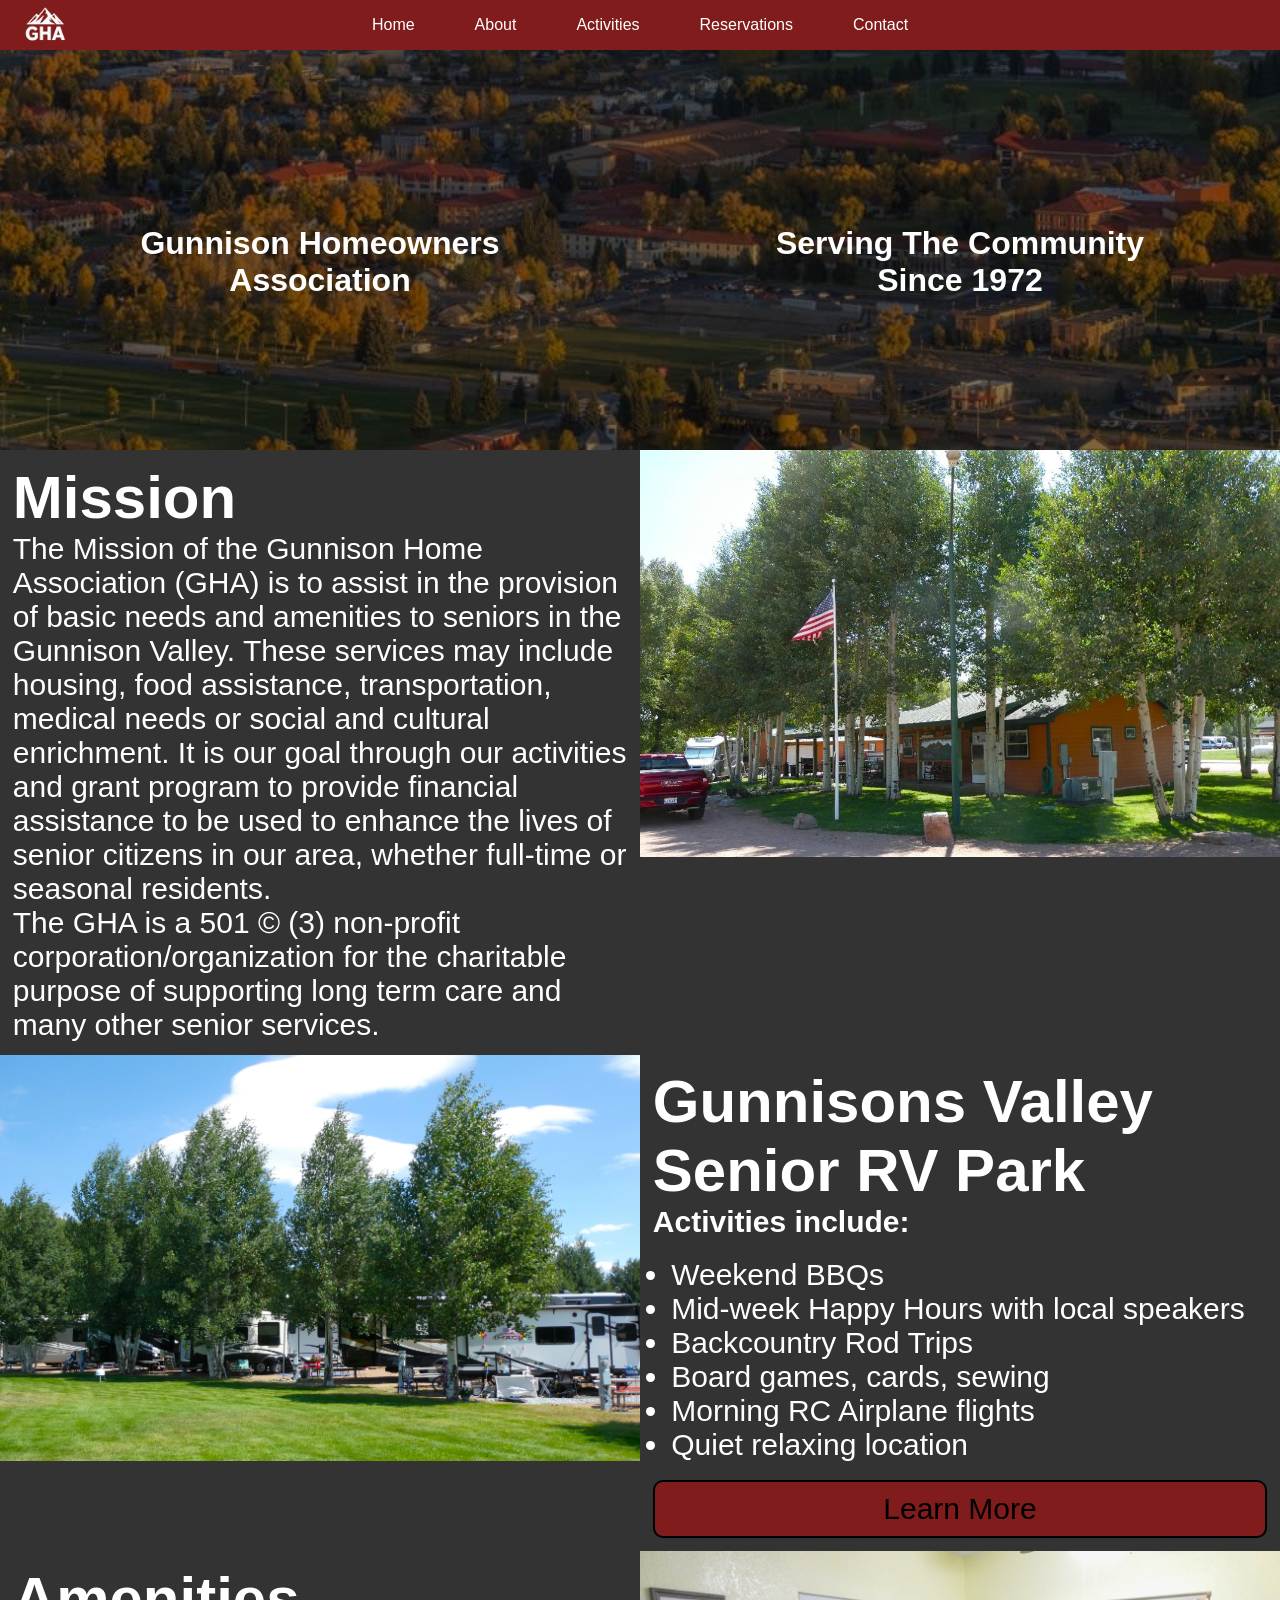
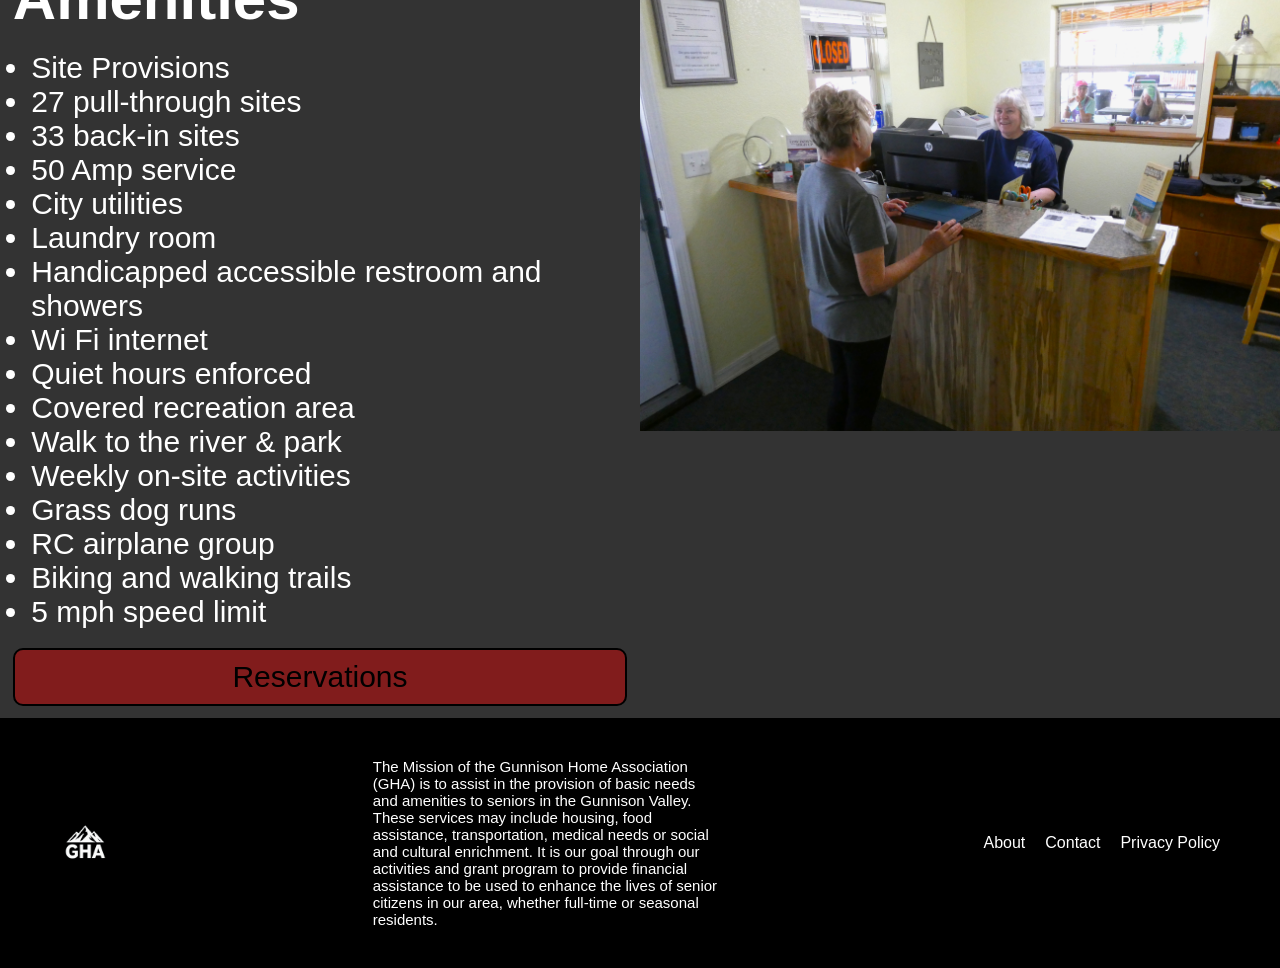
==== index.html @ 7fd0baf5 "Add files via upload" ====
<!DOCTYPE html>
<html lang="en">
<script src="script.js"></script>
<head>
  <meta charset="UTF-8" />
  <meta name="viewport" content="width=device-width, initial-scale=1.0" />
  <title>Gunnison Homeowners Association</title>
  <link rel="stylesheet" href="homeStyle.css" />
  
</head>
<body>

  <nav class="navLinks">
    <div class="GHA_Logo"><img id="logo" src="homePhotos/ghaLogo.png"></div>
    
    <!-- Hamburger icon (mobile only) -->
    <button class="hamburger" onclick= toggleMenu()>&#9776;</button>

    <div class="center-links">
      <a href="index.html">Home</a>
      <a href="about.html">About</a>
      <a href="activities.html">Activities</a>
      <a href="maintenance.html">Reservations</a>
      <a href="maintenance.html">Contact</a>
    </div>
   
    


  </nav>
  
  <div class="HomeImage">
    <script src="script.js"></script>
    <img id="scrollImg" src="homePhotos/homepic2.jpg" alt="Home Image">
    <div class="top-left"><h1>Gunnison Homeowners<br>Association</h1></div>
    <div class="top-right"><h1>Serving The Community<br>Since 1972</h1></div>

  </div>
  
  <div class="homeContentOne">
    <div class="homeText">
      <h1>Mission</h1>
      <p>The Mission of the Gunnison Home Association (GHA) is to assist in the provision of basic needs and amenities to seniors in the Gunnison Valley. These services may include housing, food assistance, transportation, medical needs or social and cultural enrichment. It is our goal through our activities and grant program to provide financial assistance to be used to enhance the lives of senior citizens in our area, whether full-time or seasonal residents.<br>
         The GHA is a 501 © (3) non-profit corporation/organization for the charitable purpose of supporting long term care and many other senior services. 

      </p>
    </div>
    <div class="homeImageRight">
        <img id ="rightImage" src = "homePhotos/rightImage.jpg" alt="right image">
    </div>
  </div>

  <div class="homeContentTwo">
    <div class="homeImageLeft">
        <img id ="leftImage" src = "homePhotos/leftImage.jpg" alt="left image">
    </div>
    <div class="homeText">
      <h1>Gunnisons Valley <br>Senior RV Park</h1>
      <b>Activities include:</b>
      <ul class = "activities">
          
          <li>Weekend BBQs</li>
          <li>Mid-week Happy Hours with local speakers</li>
          <li>Backcountry Rod Trips</li>
          <li>Board games, cards, sewing</li>
          <li>Morning RC Airplane flights</li>
          <li>Quiet relaxing location</li>
        </ul>
        <a class = "standardButton" href="reservations.html">Learn More</a>
         
    </div>
    
  </div>

   <div class="homeContentThree">
    <div class="homeText">
      <h1>Amenities</h1>
      <ul>
        <li>Site Provisions</li>
        <li>27 pull-through sites</li>
        <li>33 back-in sites</li>
        <li>50 Amp service</li>
        <li>City utilities</li>
        <li>Laundry room</li>
        <li>Handicapped accessible restroom and showers</li>
        <li>Wi Fi internet</li>
        <li>Quiet hours enforced</li>
        <li>Covered recreation area</li>
        <li>Walk to the river & park</li>
        <li>Weekly on-site activities</li>
        <li>Grass dog runs</li>
        <li>RC airplane group</li>
        <li>Biking and walking trails</li>
        <li>5 mph speed limit</li>

      </ul>
      <a class = "standardButton" href="reservations.html">Reservations</a>
    </div>
    <div class="homeImageRight">
        <img id ="right" src = "homePhotos/rightImageTwo.jpg" alt="right image">
    </div>
    
  </div>




  <!-- Footer Section -->
  <footer class="site-footer">
    <div class="footer-content">
      <div class="footer-logo">
        <img src="homePhotos/ghaLogo.png" alt="Logo" />
      </div>
      <div class="footer-text">
        <p>The Mission of the Gunnison Home Association (GHA) is to assist in the provision of basic needs and amenities to seniors in the Gunnison Valley. These services may include housing, food assistance, transportation, medical needs or social and cultural enrichment. It is our goal through our activities and grant program to provide financial assistance to be used to enhance the lives of senior citizens in our area, whether full-time or seasonal residents.
        </p>
      </div>
      <div class="footer-links">
        <a href="#">About</a>
        <a href="#">Contact</a>
        <a href="#">Privacy Policy</a>
      </div>
    </div>
  </footer>
  
</body>
</html>
---- homeStyle.css ----
/* Reset */
* {
  box-sizing: border-box;
  margin: 0;
  padding: 0;
}

body {
  background-color: rgba(0, 0, 0, 0.8);
}

html, body {
  max-width: 100%;
  overflow-x: hidden; 
  font-family: Arial, sans-serif;
}

/* NAVIGATION */
.navLinks {
  background-color: #811c1c;
  position: fixed;
  top: 0;
  width: 100%;
  z-index: 1000;

  display: flex;
  align-items: center;
  justify-content: space-between;
  padding: 0 20px;
}

.GHA_Logo #logo {
  width: 50px;
  height: auto;
  display: block;
}

/* Hamburger Button */
.hamburger {
  display: none;
  font-size: 30px;
  color: white;
  cursor: pointer;
  background: none;
  border: none;
  outline: none;
  transition: background-color 0.3s;
}

/* Center nav links (desktop) */
.center-links {
  position: absolute;
  left: 50%;
  transform: translateX(-50%);
  display: flex;
  gap: 20px;
}

.center-links a {
  color: #fff;
  padding: 14px 20px;
  text-decoration: none;
  transition: background-color 0.3s;
}

.center-links a:hover, button:hover {
  background-color: #db2f2f;
}

.standardButton {
  background-color: #811c1c;
  color: black;
  border: 2px solid rgb(0, 0, 0);
  padding: 10px 10px;
  text-align: center;
  text-decoration: none;
  display: inline-block;
  border-radius: 10px; /* Rounds all corners by 10 pixels */
}

.standardButton:hover {
  background-color: #db2f2f;

}

/* HOME IMAGE */
#scrollImage,
.HomeImage {
  width: 100%;   
  height: auto;
  display: block;
}

#scrollImg.hidden {
  opacity: 0;
  pointer-events: none;
}

.HomeImage {
  height: 50vh;
  overflow: hidden;
  margin-top: 0;
  text-align: center;
  color: #fff;
  background: black;
  position: relative;
}

.HomeImage img {
  opacity: 0.5;
  width: 100%;   
  height: 100%;
  object-fit: cover;
  display: block;
}

/* Overlay text */
.top-left {
  position: absolute;
  top: 50%;
  left: 5%;
  width: 40%;
}

.top-right {
  position: absolute;
  top: 50%;
  right: 5%;
  width: 40%;
}



/* HOME CONTENT */
.homeContentOne, .homeContentTwo, .homeContentThree {
  display: flex;
  flex-wrap: wrap; 
  align-items: stretch;
}

.homeText {
  padding: 1%;
  color: white;
  font-size: 30px;
  flex: 1 1 50%; 
  display: flex;
  flex-direction: column;
}

.homeText ul {
  padding: 3%;
  
}

.homeImageRight, .homeImageLeft {
  flex: 1 1 50%;
  height: 100%;
}

.homeImageRight img,
.homeImageLeft img {
  width: 100%;
  height: auto;
  object-fit: cover;
  display: block;
}

.activities ul li {
  text-align: center;
}

/* Footer Styling */
.site-footer {
  background-color: #000;
  color: #fff;
  padding: 40px 60px;
}

.footer-content {
  max-width: 100%;
  margin: 1 auto;
  display: flex;
  justify-content: space-between;
  align-items: center;
  flex-wrap: wrap;
}

.footer-logo img {
  height: 50px;
  width: auto;
  float: left;
}

.footer-text {
  font-size: 15px;
  width: 30%;
  float: left;
}

.footer-links {
  display: flex;
  text-align: center;
  gap: 20px;
}

.footer-links a {
  color: #fff;
  text-decoration: none;
  transition: color 0.3s;
}

.footer-links a:hover {
  color: #aaa;
}

/* Footer Mobile */
@media (max-width: 600px) {
  .footer-content {
    flex-direction: column;
    text-align: center;
  }

  .footer-links {
    margin-top: 20px;
    flex-direction: column;
    gap: 10px;
  }
}

/* ======= MOBILE NAV MENU ======= */
@media (max-width: 768px) {
  .navLinks {
    flex-direction: row;
    justify-content: space-between;
    align-items: center;
  }

  .center-links {
    display: none;
    flex-direction: column;
    align-items: center;
    position: static;
    transform: none;
    width: 100%;
    background-color: #811c1c;
    padding: 10px 0;
  }

  .center-links.show {
    display: flex;
  }

  .center-links a {
    padding: 10px;
    width: 100%;
    text-align: center;
  }

  .hamburger {
    display: block;
  }
}
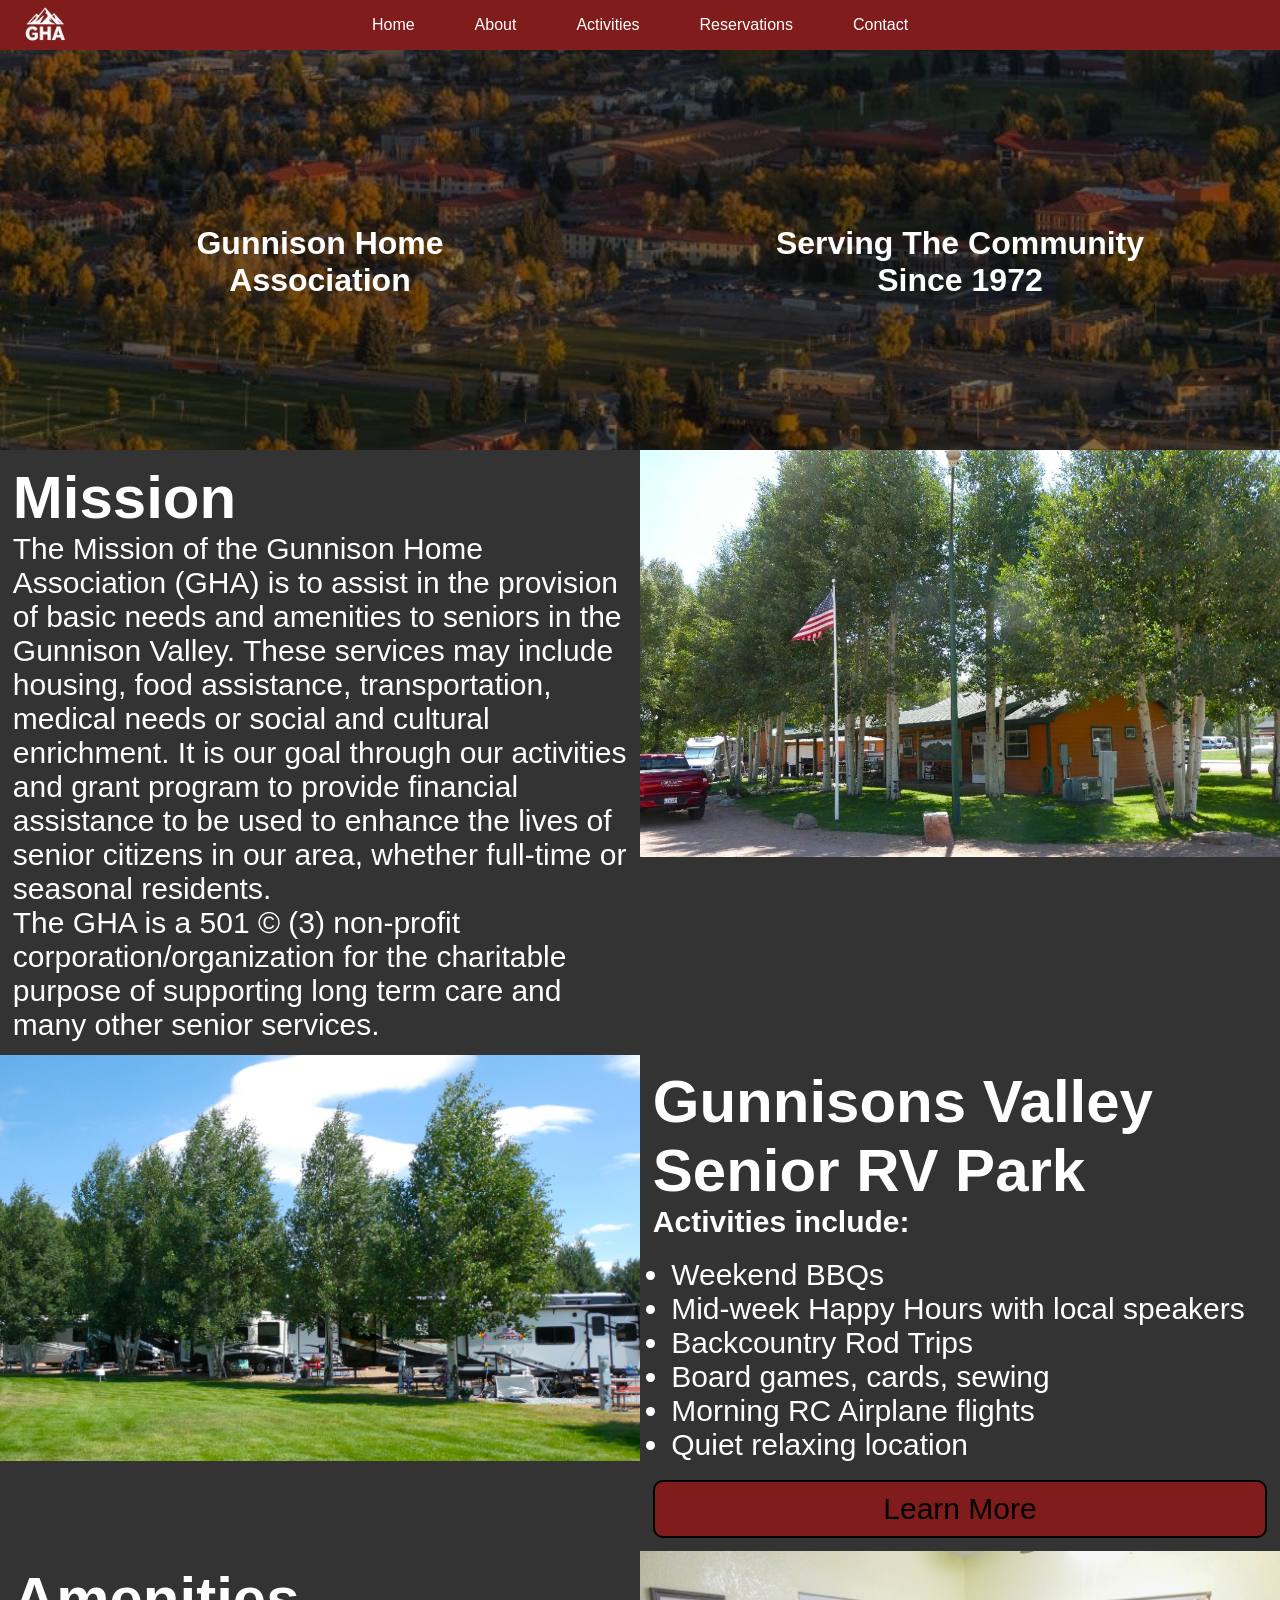
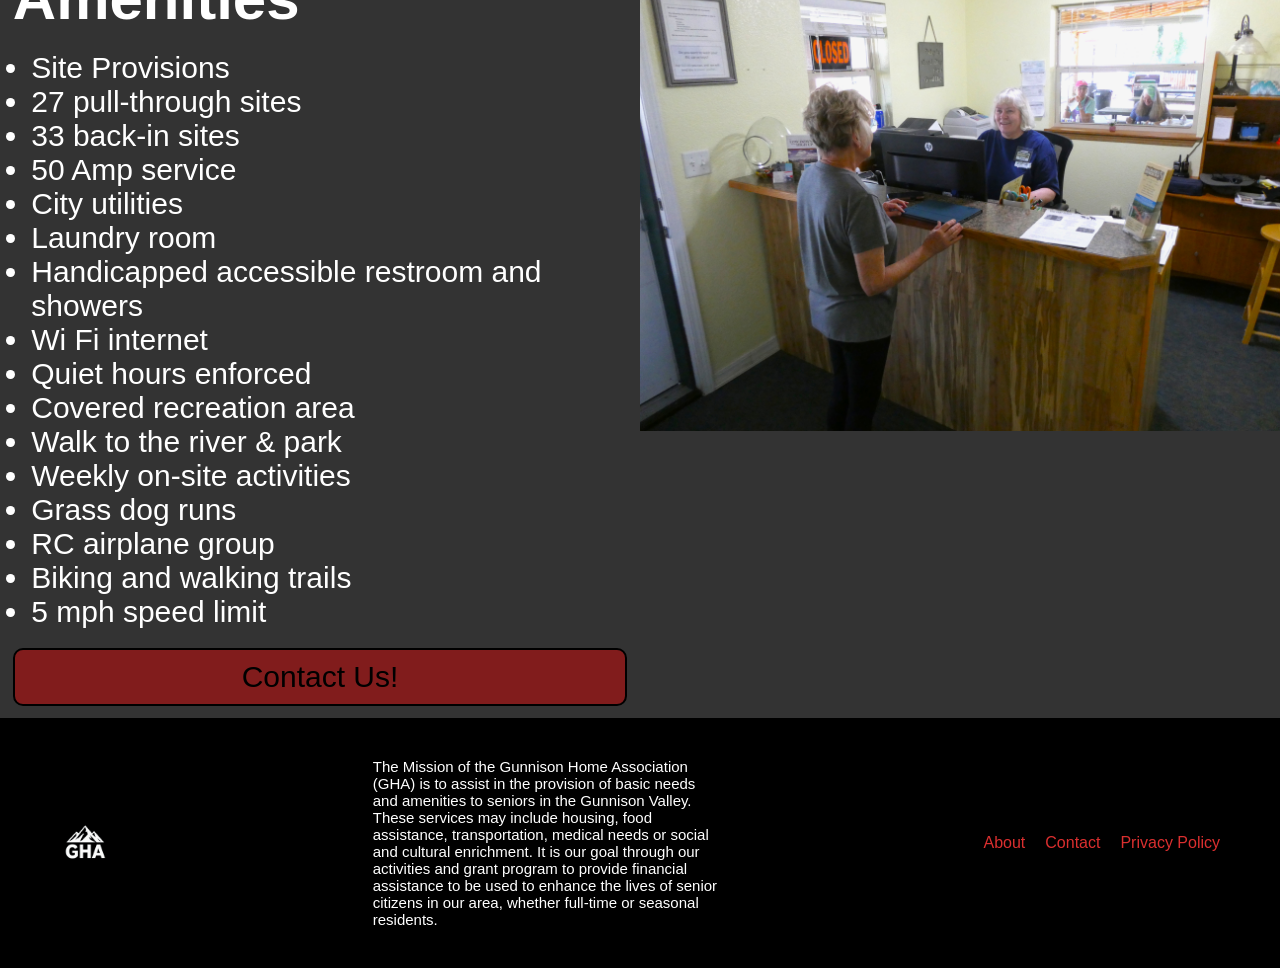
==== commit fa75c989: "Add files via upload" ====
--- a/index.html
+++ b/index.html
@@ -4,7 +4,7 @@
 <head>
   <meta charset="UTF-8" />
   <meta name="viewport" content="width=device-width, initial-scale=1.0" />
-  <title>Gunnison Homeowners Association</title>
+  <title>Gunnison Home Association</title>
   <link rel="stylesheet" href="homeStyle.css" />
   
 </head>
@@ -32,7 +32,7 @@
   <div class="HomeImage">
     <script src="script.js"></script>
     <img id="scrollImg" src="homePhotos/homepic2.jpg" alt="Home Image">
-    <div class="top-left"><h1>Gunnison Homeowners<br>Association</h1></div>
+    <div class="top-left"><h1>Gunnison Home<br>Association</h1></div>
     <div class="top-right"><h1>Serving The Community<br>Since 1972</h1></div>
 
   </div>
@@ -75,7 +75,7 @@
    <div class="homeContentThree">
     <div class="homeText">
       <h1>Amenities</h1>
-      <ul>
+      <ul class="amenities">
         <li>Site Provisions</li>
         <li>27 pull-through sites</li>
         <li>33 back-in sites</li>
@@ -94,7 +94,7 @@
         <li>5 mph speed limit</li>
 
       </ul>
-      <a class = "standardButton" href="reservations.html">Reservations</a>
+      <a class = "standardButton" href="maintenance.html">Contact Us!</a>
     </div>
     <div class="homeImageRight">
         <img id ="right" src = "homePhotos/rightImageTwo.jpg" alt="right image">
--- a/homeStyle.css
+++ b/homeStyle.css
@@ -15,7 +15,7 @@
   font-family: Arial, sans-serif;
 }
 
-/* NAVIGATION */
+/* === NAVIGATION ==== */
 .navLinks {
   background-color: #811c1c;
   position: fixed;
@@ -47,7 +47,7 @@
   transition: background-color 0.3s;
 }
 
-/* Center nav links (desktop) */
+/* === Center nav links (desktop) ==== */
 .center-links {
   position: absolute;
   left: 50%;
@@ -83,150 +83,6 @@
 
 }
 
-/* HOME IMAGE */
-#scrollImage,
-.HomeImage {
-  width: 100%;   
-  height: auto;
-  display: block;
-}
-
-#scrollImg.hidden {
-  opacity: 0;
-  pointer-events: none;
-}
-
-.HomeImage {
-  height: 50vh;
-  overflow: hidden;
-  margin-top: 0;
-  text-align: center;
-  color: #fff;
-  background: black;
-  position: relative;
-}
-
-.HomeImage img {
-  opacity: 0.5;
-  width: 100%;   
-  height: 100%;
-  object-fit: cover;
-  display: block;
-}
-
-/* Overlay text */
-.top-left {
-  position: absolute;
-  top: 50%;
-  left: 5%;
-  width: 40%;
-}
-
-.top-right {
-  position: absolute;
-  top: 50%;
-  right: 5%;
-  width: 40%;
-}
-
-
-
-/* HOME CONTENT */
-.homeContentOne, .homeContentTwo, .homeContentThree {
-  display: flex;
-  flex-wrap: wrap; 
-  align-items: stretch;
-}
-
-.homeText {
-  padding: 1%;
-  color: white;
-  font-size: 30px;
-  flex: 1 1 50%; 
-  display: flex;
-  flex-direction: column;
-}
-
-.homeText ul {
-  padding: 3%;
-  
-}
-
-.homeImageRight, .homeImageLeft {
-  flex: 1 1 50%;
-  height: 100%;
-}
-
-.homeImageRight img,
-.homeImageLeft img {
-  width: 100%;
-  height: auto;
-  object-fit: cover;
-  display: block;
-}
-
-.activities ul li {
-  text-align: center;
-}
-
-/* Footer Styling */
-.site-footer {
-  background-color: #000;
-  color: #fff;
-  padding: 40px 60px;
-}
-
-.footer-content {
-  max-width: 100%;
-  margin: 1 auto;
-  display: flex;
-  justify-content: space-between;
-  align-items: center;
-  flex-wrap: wrap;
-}
-
-.footer-logo img {
-  height: 50px;
-  width: auto;
-  float: left;
-}
-
-.footer-text {
-  font-size: 15px;
-  width: 30%;
-  float: left;
-}
-
-.footer-links {
-  display: flex;
-  text-align: center;
-  gap: 20px;
-}
-
-.footer-links a {
-  color: #fff;
-  text-decoration: none;
-  transition: color 0.3s;
-}
-
-.footer-links a:hover {
-  color: #aaa;
-}
-
-/* Footer Mobile */
-@media (max-width: 600px) {
-  .footer-content {
-    flex-direction: column;
-    text-align: center;
-  }
-
-  .footer-links {
-    margin-top: 20px;
-    flex-direction: column;
-    gap: 10px;
-  }
-}
-
 /* ======= MOBILE NAV MENU ======= */
 @media (max-width: 768px) {
   .navLinks {
@@ -260,3 +116,196 @@
     display: block;
   }
 }
+
+/* === HOME IMAGE === */
+#scrollImage,
+.HomeImage {
+  width: 100%;   
+  height: auto;
+  display: block;
+}
+
+#scrollImg.hidden {
+  opacity: 0;
+  pointer-events: none;
+}
+
+.HomeImage {
+  height: 50vh;
+  overflow: hidden;
+  margin-top: 0;
+  text-align: center;
+  color: #fff;
+  background: black;
+  position: relative;
+}
+
+.HomeImage img {
+  opacity: 0.5;
+  width: 100%;   
+  height: 100%;
+  object-fit: cover;
+  display: block;
+}
+
+/* === Overlay text === */
+.top-left {
+  position: absolute;
+  top: 50%;
+  left: 5%;
+  width: 40%;
+}
+
+.top-right {
+  position: absolute;
+  top: 50%;
+  right: 5%;
+  width: 40%;
+}
+/* Mobile View */
+@media (max-width: 768px) {
+  .top-left h1, .top-right h1 {
+    font-size: 25px;
+  }
+    
+}
+
+
+
+/* === HOME CONTENT === */
+.homeContentOne, .homeContentTwo, .homeContentThree {
+  display: flex;
+  flex-wrap: wrap; 
+  align-items: stretch;
+}
+
+.homeText {
+  padding: 1%;
+  color: white;
+  font-size: 30px;
+  flex: 1 1 50%; 
+  display: flex;
+  flex-direction: column;
+}
+
+.homeText ul {
+  padding: 3%;
+  
+}
+
+@media(max-width: 768px){
+
+  .homeText {
+    padding: 5%;
+    color: white;
+    font-size: 25px;
+    flex: 1 1 50%; 
+    display: flex;
+    flex-direction: column;
+  }
+
+}
+
+.homeImageRight, .homeImageLeft {
+  flex: 1 1 50%;
+  height: 100%;
+}
+
+.homeImageRight img,
+.homeImageLeft img {
+  width: 100%;
+  height: auto;
+  object-fit: cover;
+  display: block;
+}
+
+.activities ul li {
+  text-align: center;
+}
+
+@media (max-width: 768px) {
+  .activities {
+    margin: 10px;
+    font-size: 25px;
+    width: fit-content;
+
+  }
+    
+}
+
+@media(max-width: 768px){
+
+  .amenities {
+    margin: 10px;
+    font-size: 25px;
+    width: fit-content;
+    
+  }
+}
+/* Footer Styling */
+.site-footer {
+  background-color: #000;
+  color: #fff;
+  padding: 40px 60px;
+}
+
+.footer-content {
+  max-width: 100%;
+  margin: 1 auto;
+  display: flex;
+  justify-content: space-between;
+  align-items: center;
+  flex-wrap: wrap;
+}
+
+.footer-logo img {
+  height: 50px;
+  width: auto;
+  float: left;
+}
+
+.footer-text {
+  font-size: 15px;
+  width: 30%;
+  float: left;
+}
+
+.footer-links {
+  display: flex;
+  text-align: center;
+  gap: 20px;
+}
+
+.footer-links a {
+  color: #fff;
+  text-decoration: none;
+  transition: color 0.3s;
+  color: #db2f2f;
+}
+
+.footer-links a:hover {
+  color: #aaa;
+}
+
+/* Footer Mobile */
+@media (max-width: 768px) {
+  .footer-content {
+    flex-direction: column;
+    text-align: center;
+  }
+
+  .footer-text{
+    font-size: 15px;
+    width: 70%;
+    float: left;
+  }
+
+  .footer-links {
+    margin-top: 20px;
+    flex-direction: column;
+    gap: 10px;
+  }
+}
+
+
+
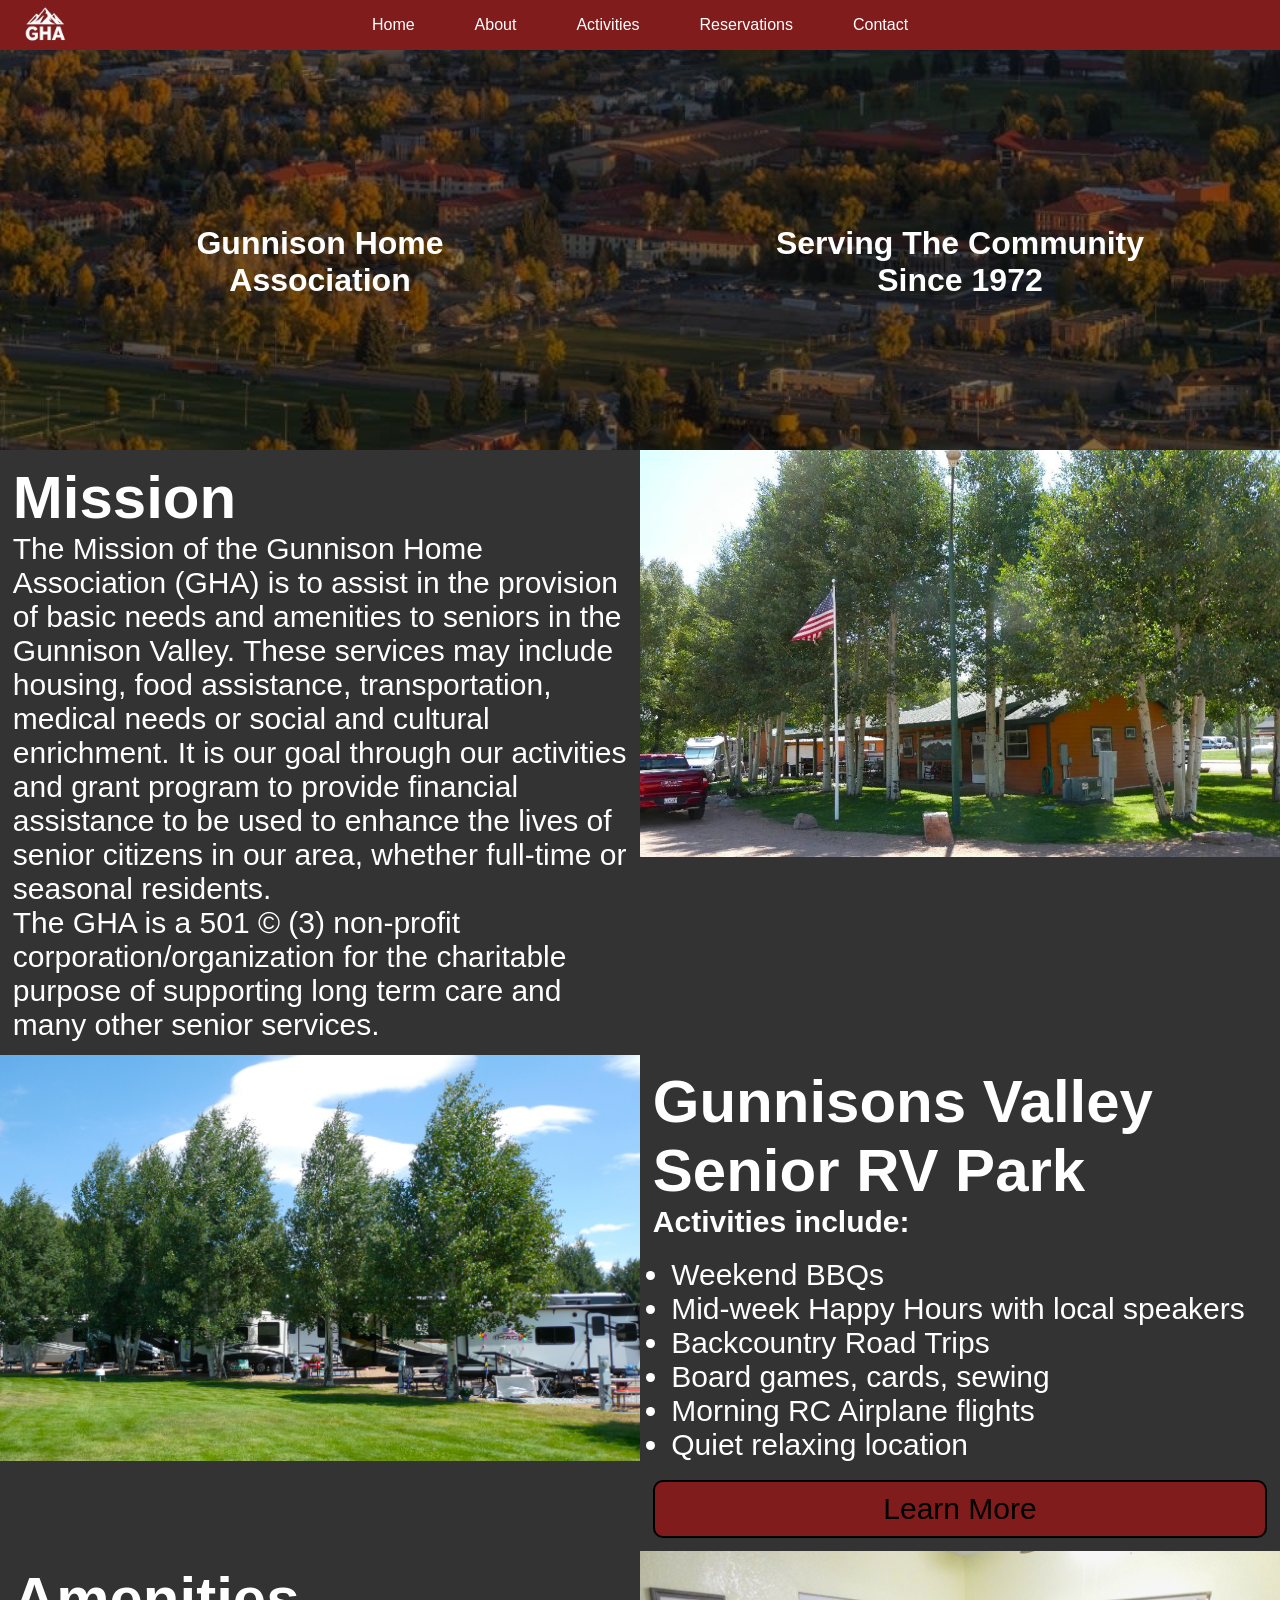
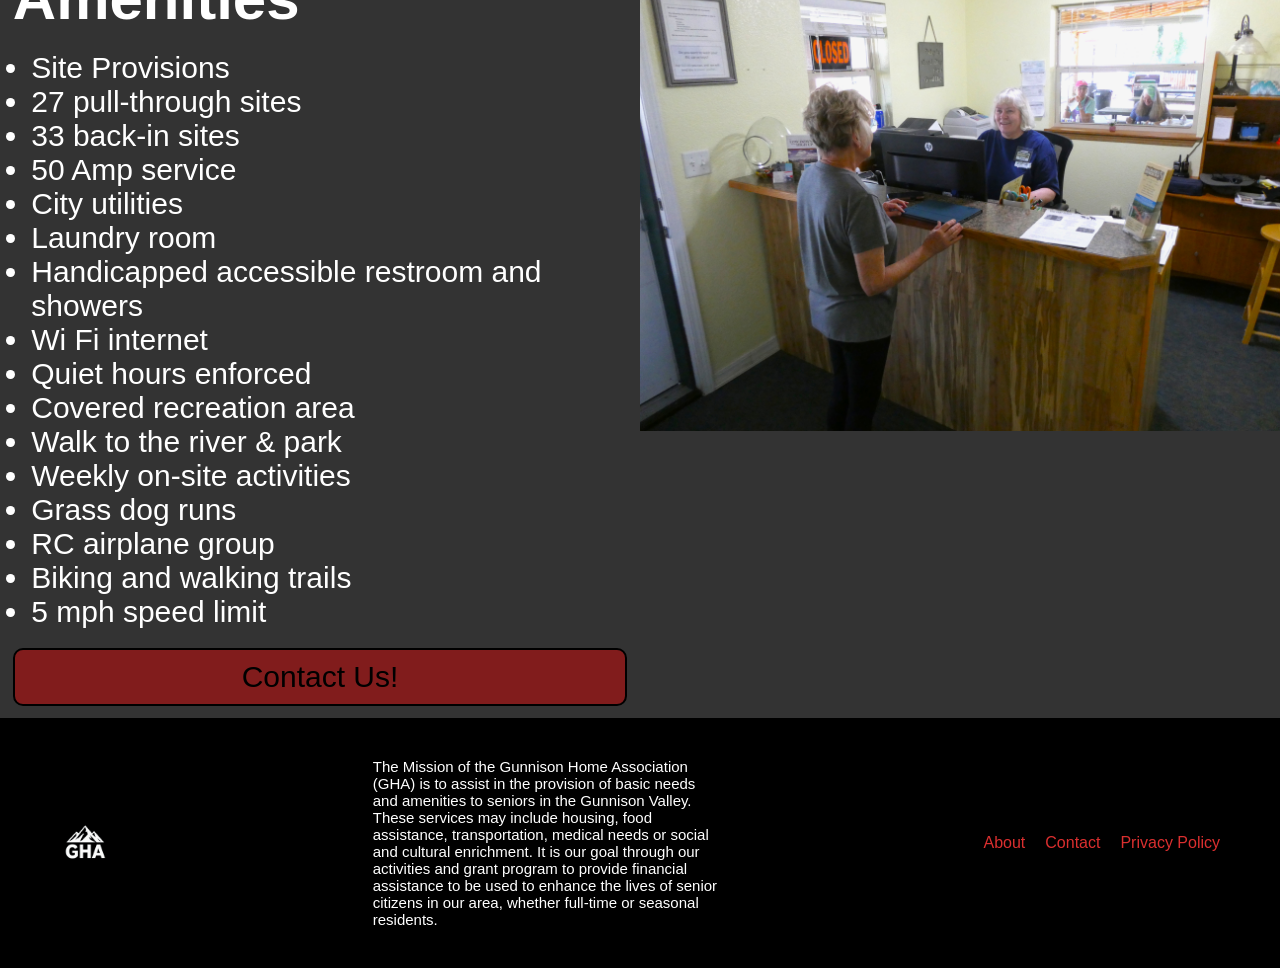
==== commit 1e37d92d: "Add files via upload" ====
--- a/index.html
+++ b/index.html
@@ -61,7 +61,7 @@
           
           <li>Weekend BBQs</li>
           <li>Mid-week Happy Hours with local speakers</li>
-          <li>Backcountry Rod Trips</li>
+          <li>Backcountry Road Trips</li>
           <li>Board games, cards, sewing</li>
           <li>Morning RC Airplane flights</li>
           <li>Quiet relaxing location</li>
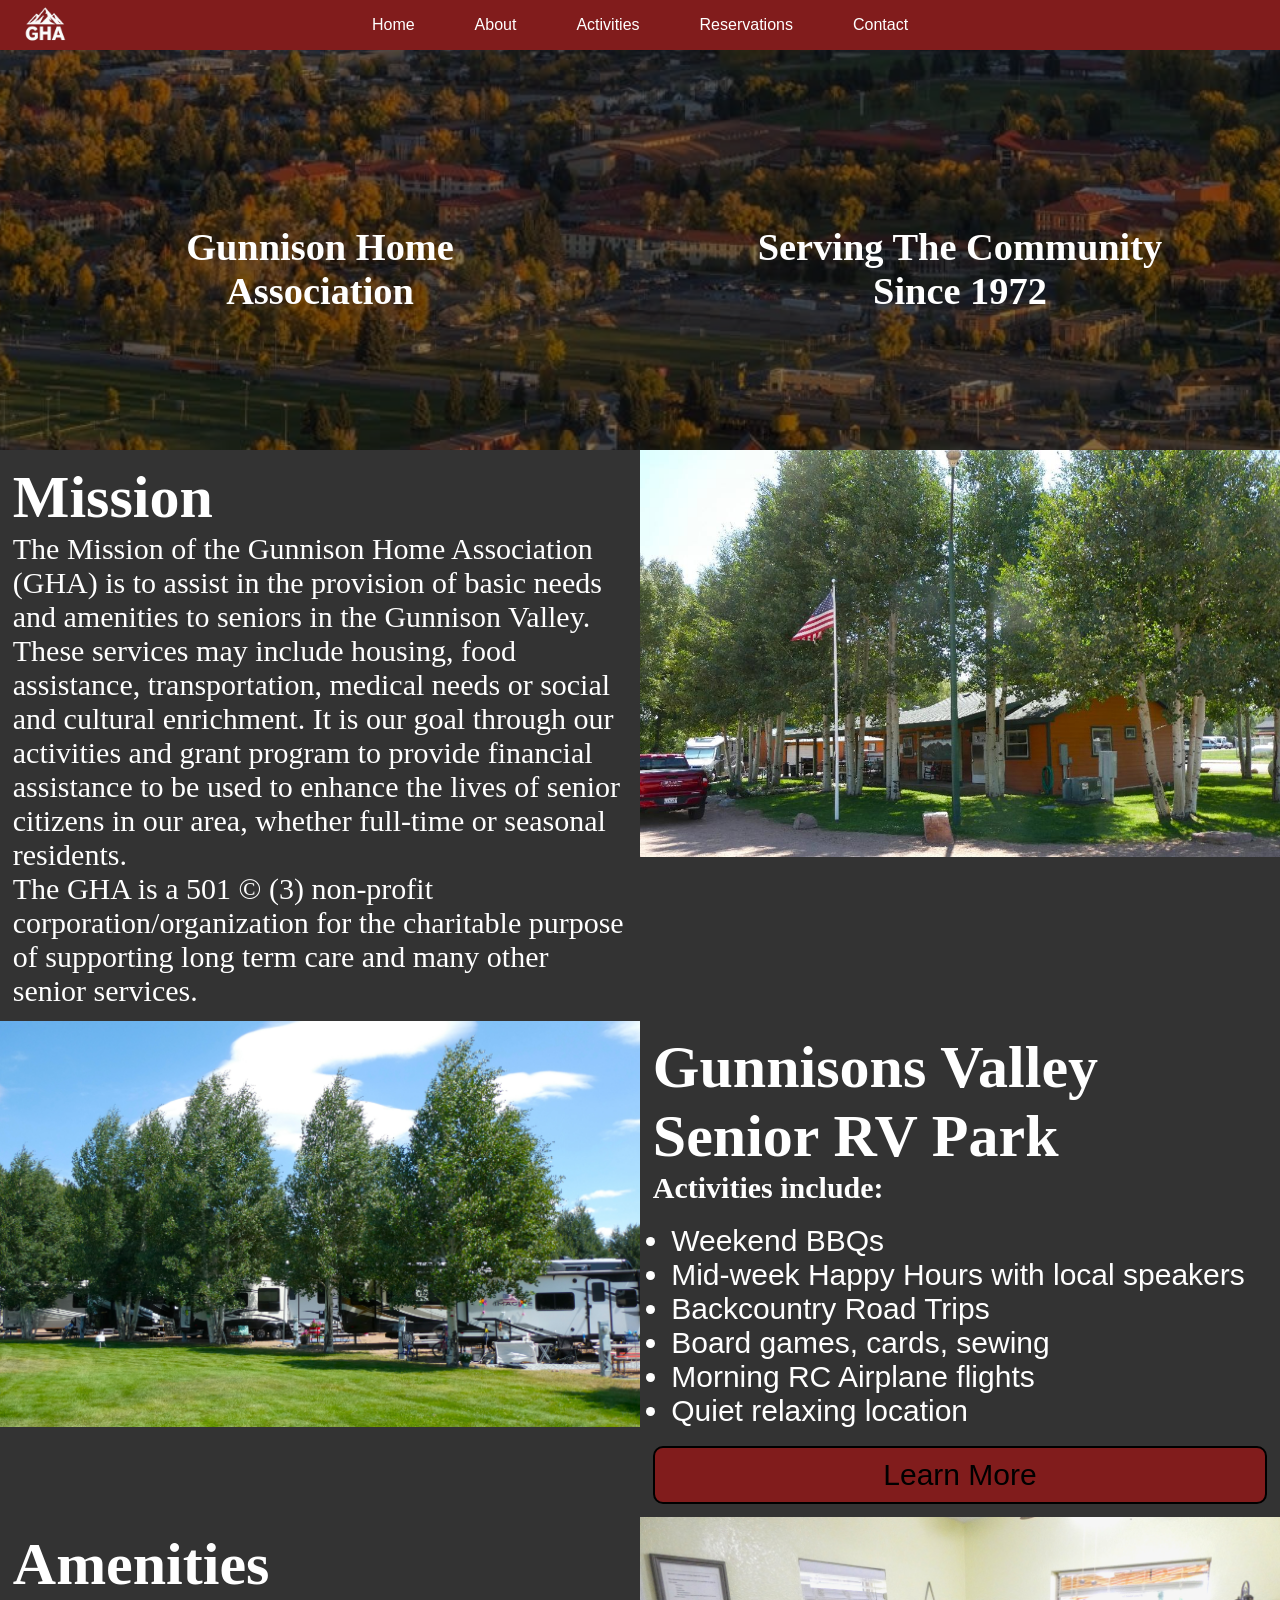
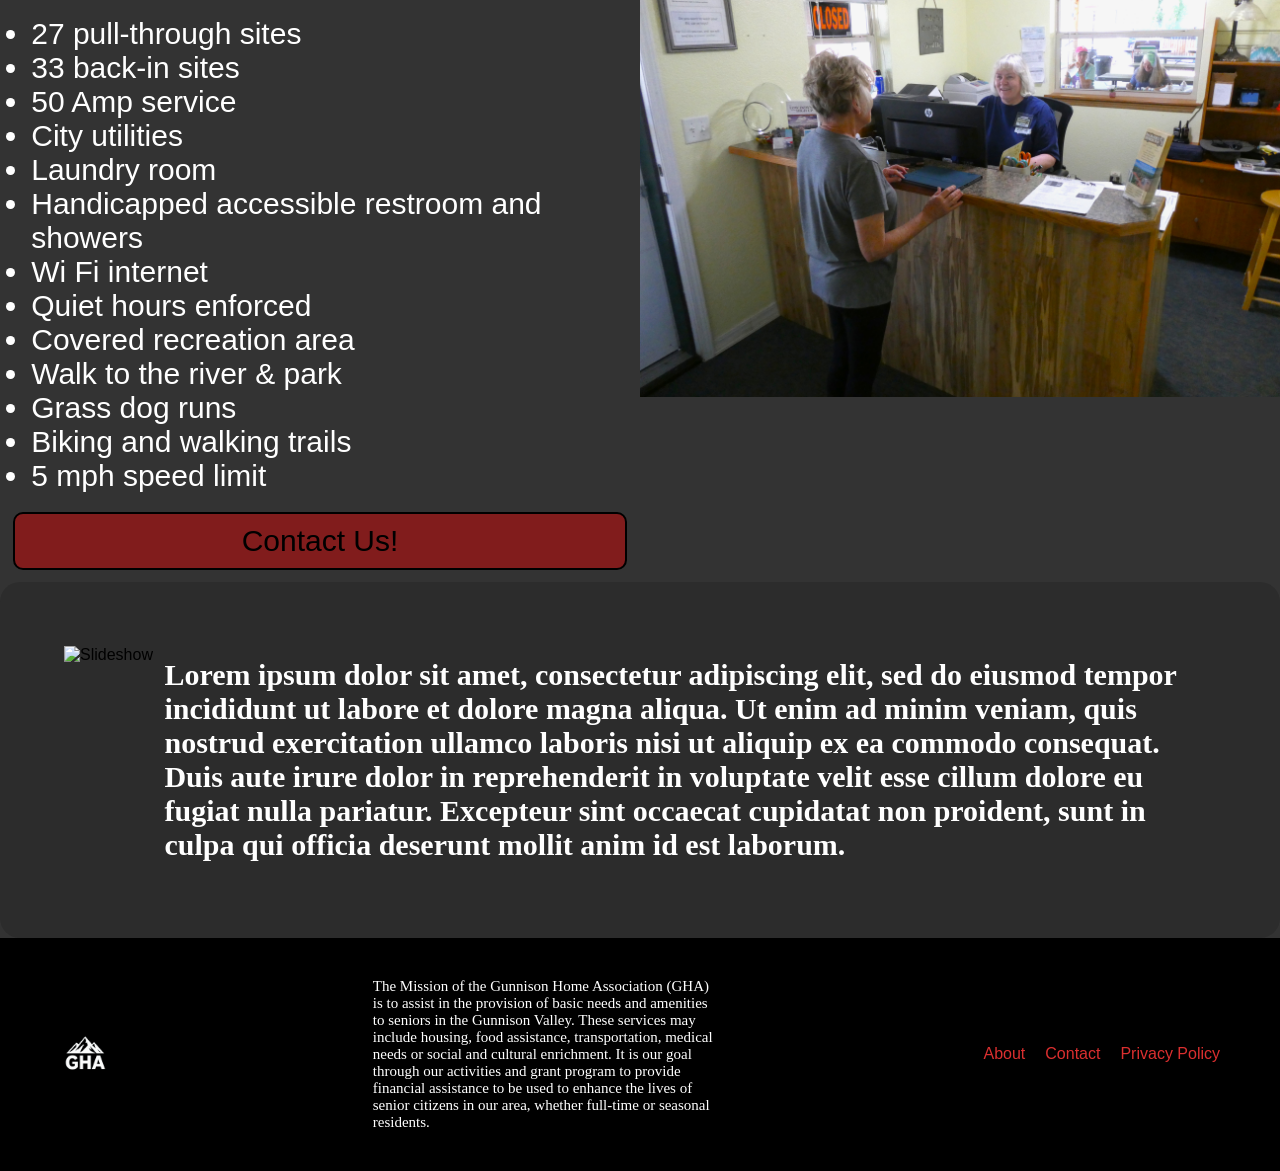
==== commit f1fea4b6: "Updated activities and added slide show to homepage" ====
--- a/index.html
+++ b/index.html
@@ -1,6 +1,5 @@
 <!DOCTYPE html>
 <html lang="en">
-<script src="script.js"></script>
 <head>
   <meta charset="UTF-8" />
   <meta name="viewport" content="width=device-width, initial-scale=1.0" />
@@ -76,7 +75,6 @@
     <div class="homeText">
       <h1>Amenities</h1>
       <ul class="amenities">
-        <li>Site Provisions</li>
         <li>27 pull-through sites</li>
         <li>33 back-in sites</li>
         <li>50 Amp service</li>
@@ -87,9 +85,7 @@
         <li>Quiet hours enforced</li>
         <li>Covered recreation area</li>
         <li>Walk to the river & park</li>
-        <li>Weekly on-site activities</li>
         <li>Grass dog runs</li>
-        <li>RC airplane group</li>
         <li>Biking and walking trails</li>
         <li>5 mph speed limit</li>
 
@@ -102,8 +98,16 @@
     
   </div>
 
-
-
+  <div class = "slideShow">
+    <div class="SlidesObj">
+      <img id="slidesImg" src="homePhotos/slideShowImges/P1000423.JPG" alt="Slideshow" width="600">
+    </div>
+    <div class="slideText">
+      <b>
+        Lorem ipsum dolor sit amet, consectetur adipiscing elit, sed do eiusmod tempor incididunt ut labore et dolore magna aliqua. Ut enim ad minim veniam, quis nostrud exercitation ullamco laboris nisi ut aliquip ex ea commodo consequat. Duis aute irure dolor in reprehenderit in voluptate velit esse cillum dolore eu fugiat nulla pariatur. Excepteur sint occaecat cupidatat non proident, sunt in culpa qui officia deserunt mollit anim id est laborum.
+      </b>
+    </div>
+  </div>
 
   <!-- Footer Section -->
   <footer class="site-footer">
@@ -122,6 +126,7 @@
       </div>
     </div>
   </footer>
-  
+
+<script src="script.js"></script>
 </body>
 </html>
--- a/homeStyle.css
+++ b/homeStyle.css
@@ -7,6 +7,10 @@
 
 body {
   background-color: rgba(0, 0, 0, 0.8);
+}
+
+b,p,h1{
+  font-family:'Times New Roman', Times, serif;
 }
 
 html, body {
@@ -163,13 +167,17 @@
   width: 40%;
 }
 /* Mobile View */
-@media (max-width: 768px) {
+/* @media (max-width: 768px) {
   .top-left h1, .top-right h1 {
     font-size: 25px;
   }
     
-}
-
+} */
+
+.top-left h1, .top-right h1 {
+    font-size: 3vw;
+
+}
 
 
 /* === HOME CONTENT === */
@@ -242,6 +250,36 @@
     
   }
 }
+
+.slideShow{
+  padding:5%;
+  display: flex;
+  flex-wrap: wrap; 
+  align-items: stretch;
+  background-color: #2c2c2c;
+  border-radius: 20px;
+}
+
+.slideText{
+  padding: 1%;
+  color: white;
+  font-size: 30px;
+  flex: 1 1 50%; 
+  display: flex;
+  flex-direction: column;
+}
+
+.slideObj img{
+  width: 50%;
+  height: auto;
+
+}
+
+#slidesImg {
+  transition: opacity 0.5s ease-in-out;
+  opacity: 1;
+}
+
 /* Footer Styling */
 .site-footer {
   background-color: #000;
@@ -287,6 +325,12 @@
   color: #aaa;
 }
 
+
+/* === Slide Show === */
+#slideShow {
+  transition: opacity 1s ease-in-out;
+  opacity: 1;
+}
 /* Footer Mobile */
 @media (max-width: 768px) {
   .footer-content {
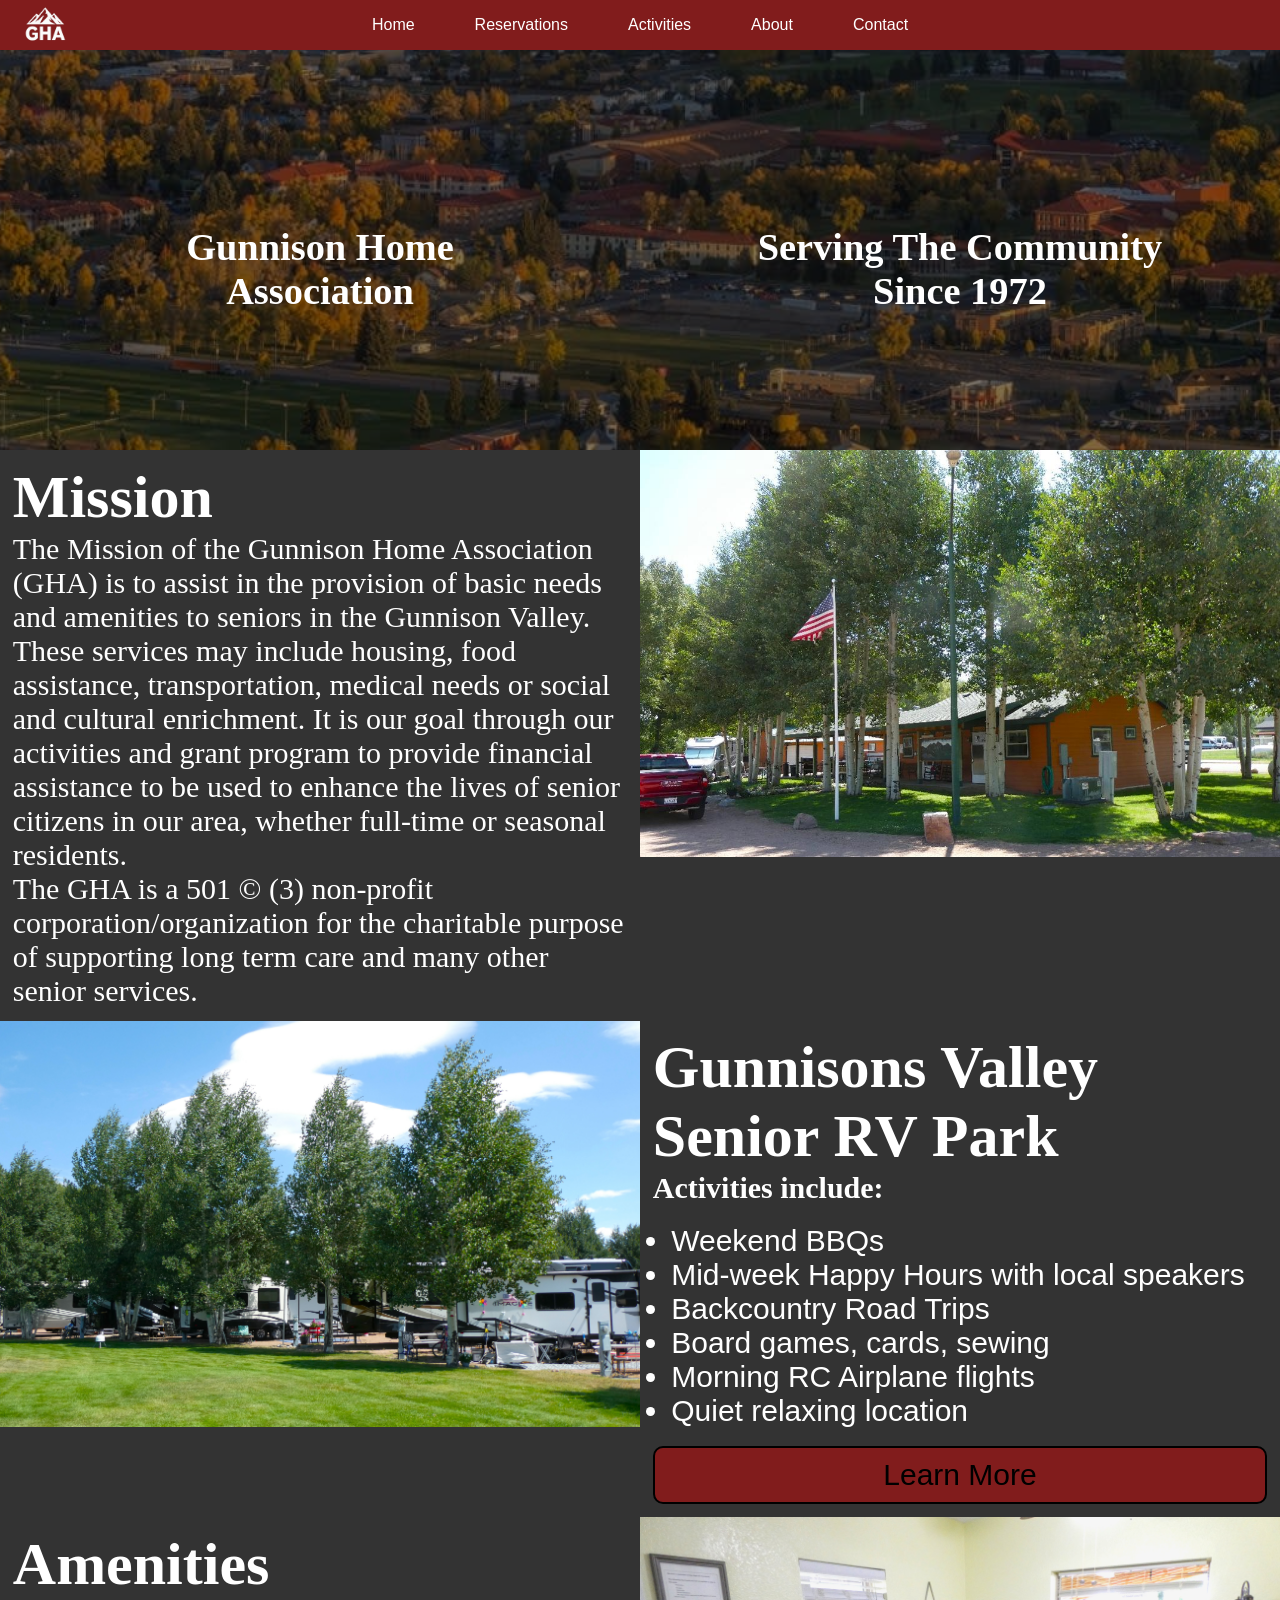
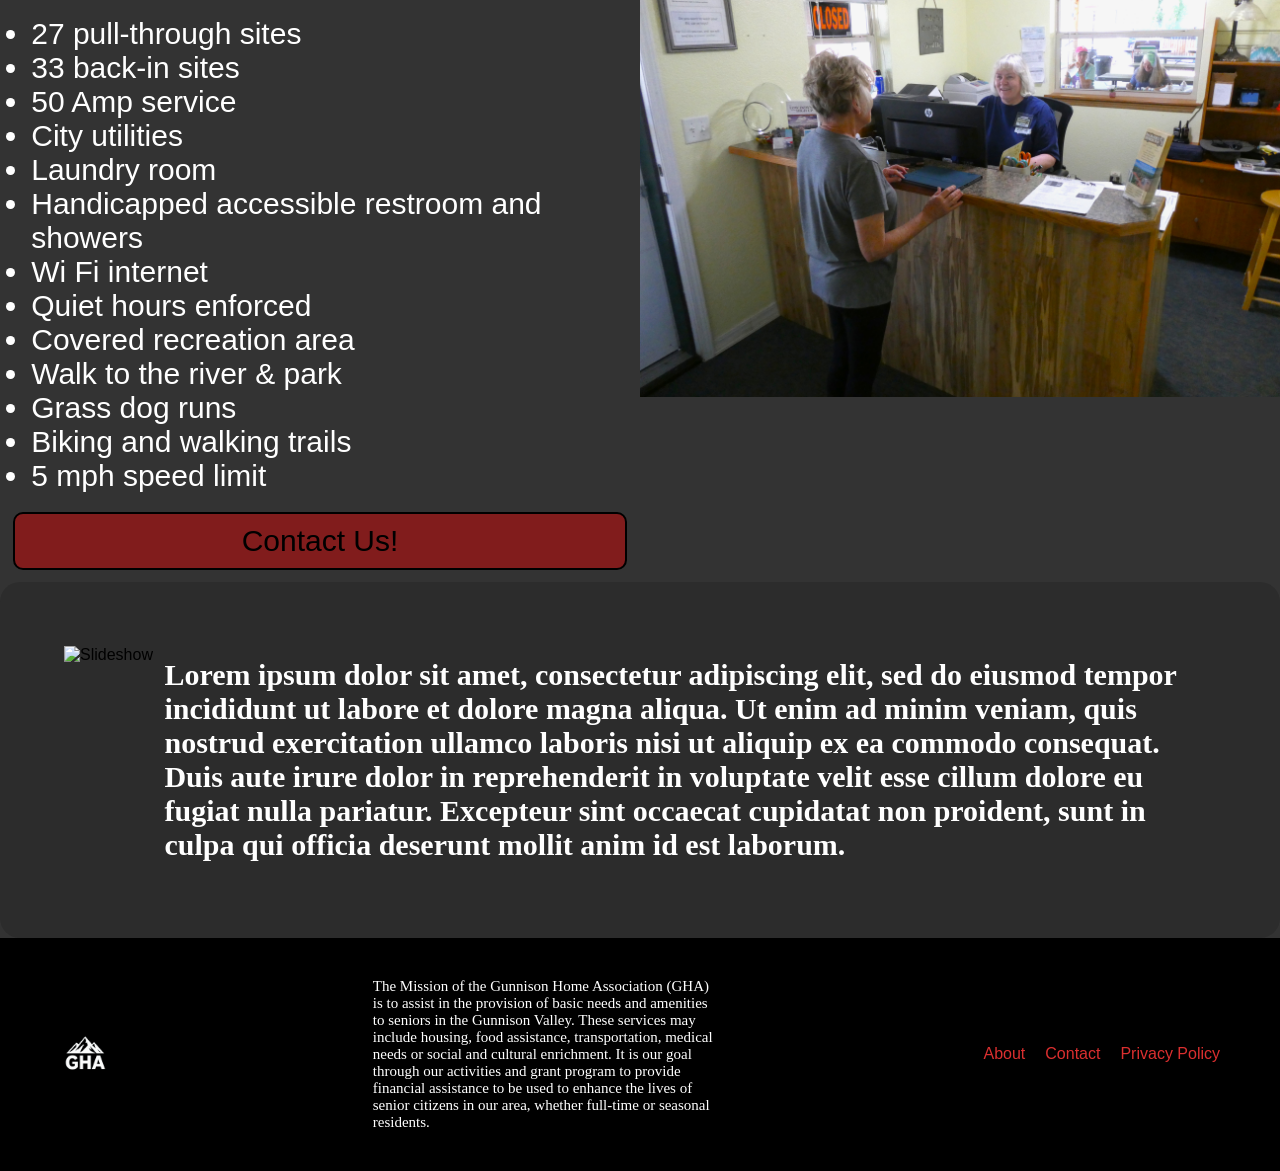
==== commit 5e43d268: "Updated reservation page and styling" ====
--- a/index.html
+++ b/index.html
@@ -17,9 +17,9 @@
 
     <div class="center-links">
       <a href="index.html">Home</a>
+      <a href="reservation.html">Reservations</a>
+      <a href="activities.html">Activities</a>
       <a href="about.html">About</a>
-      <a href="activities.html">Activities</a>
-      <a href="maintenance.html">Reservations</a>
       <a href="maintenance.html">Contact</a>
     </div>
    
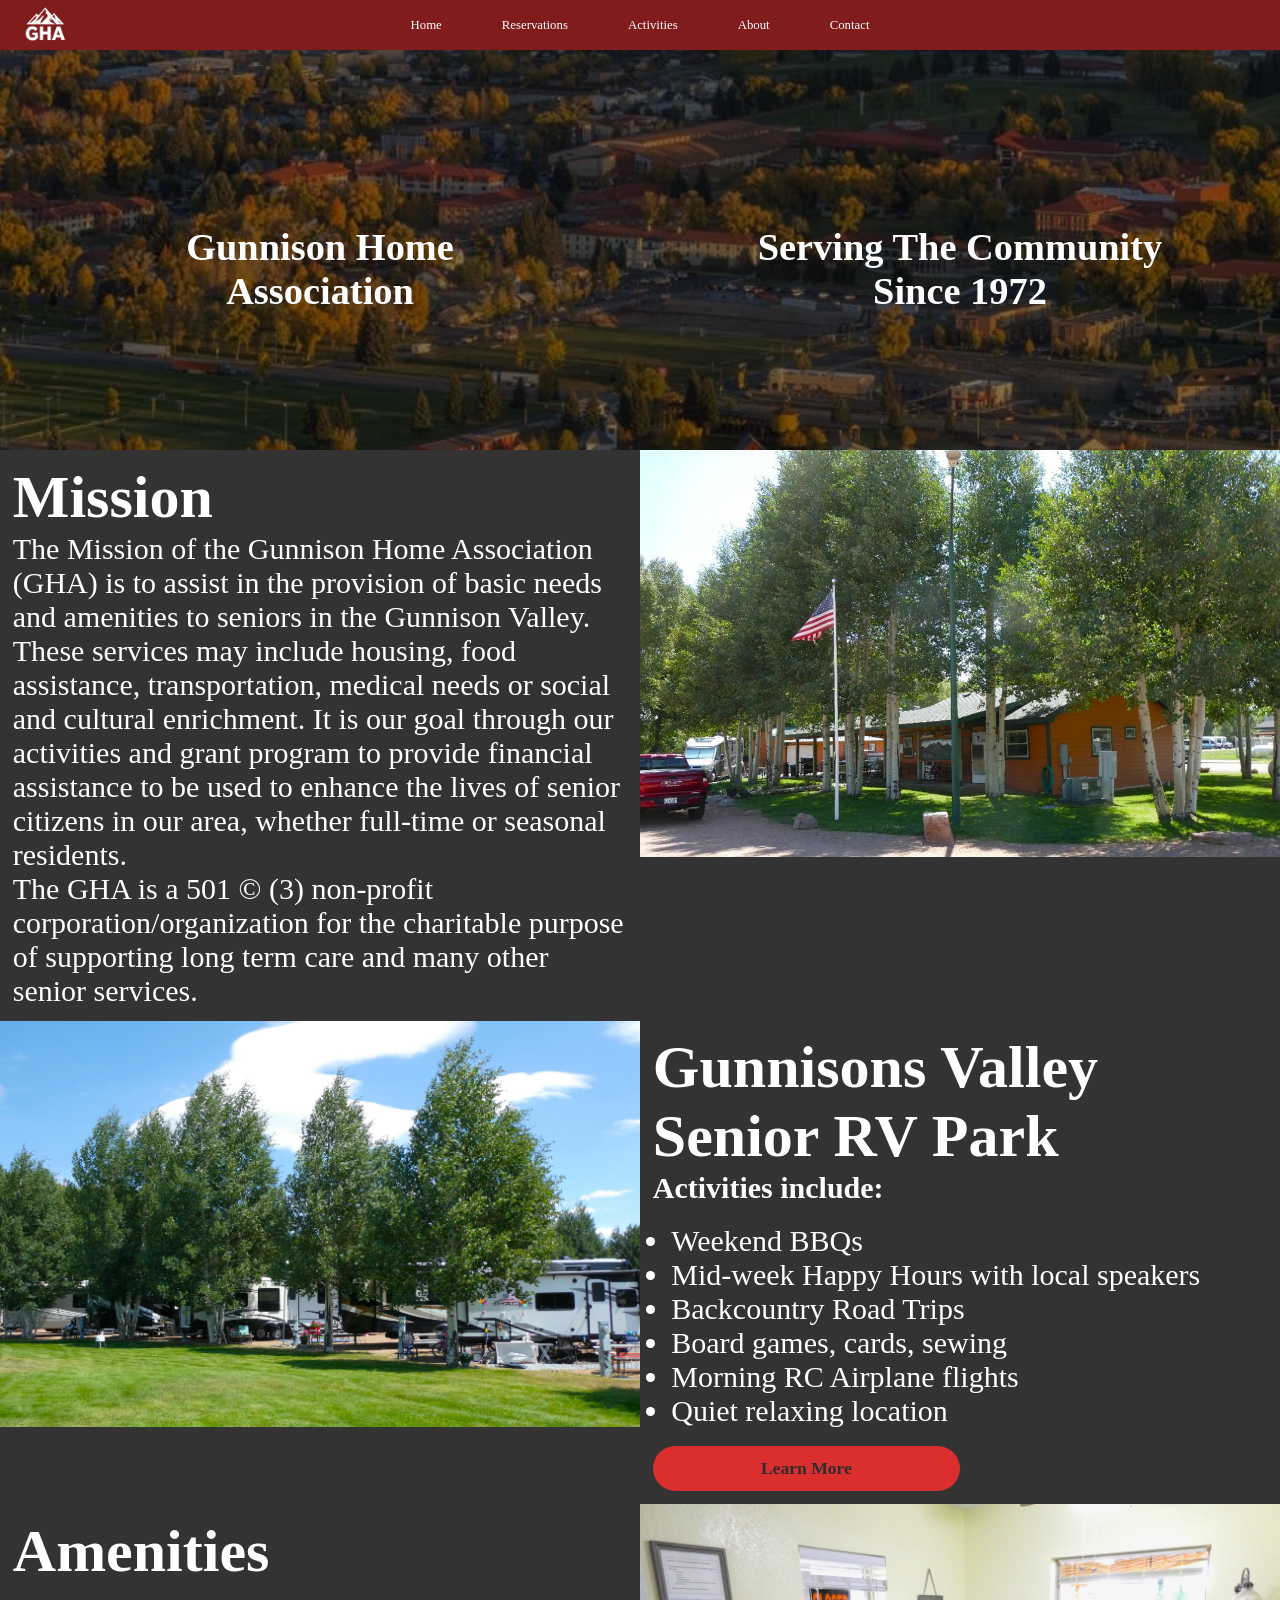
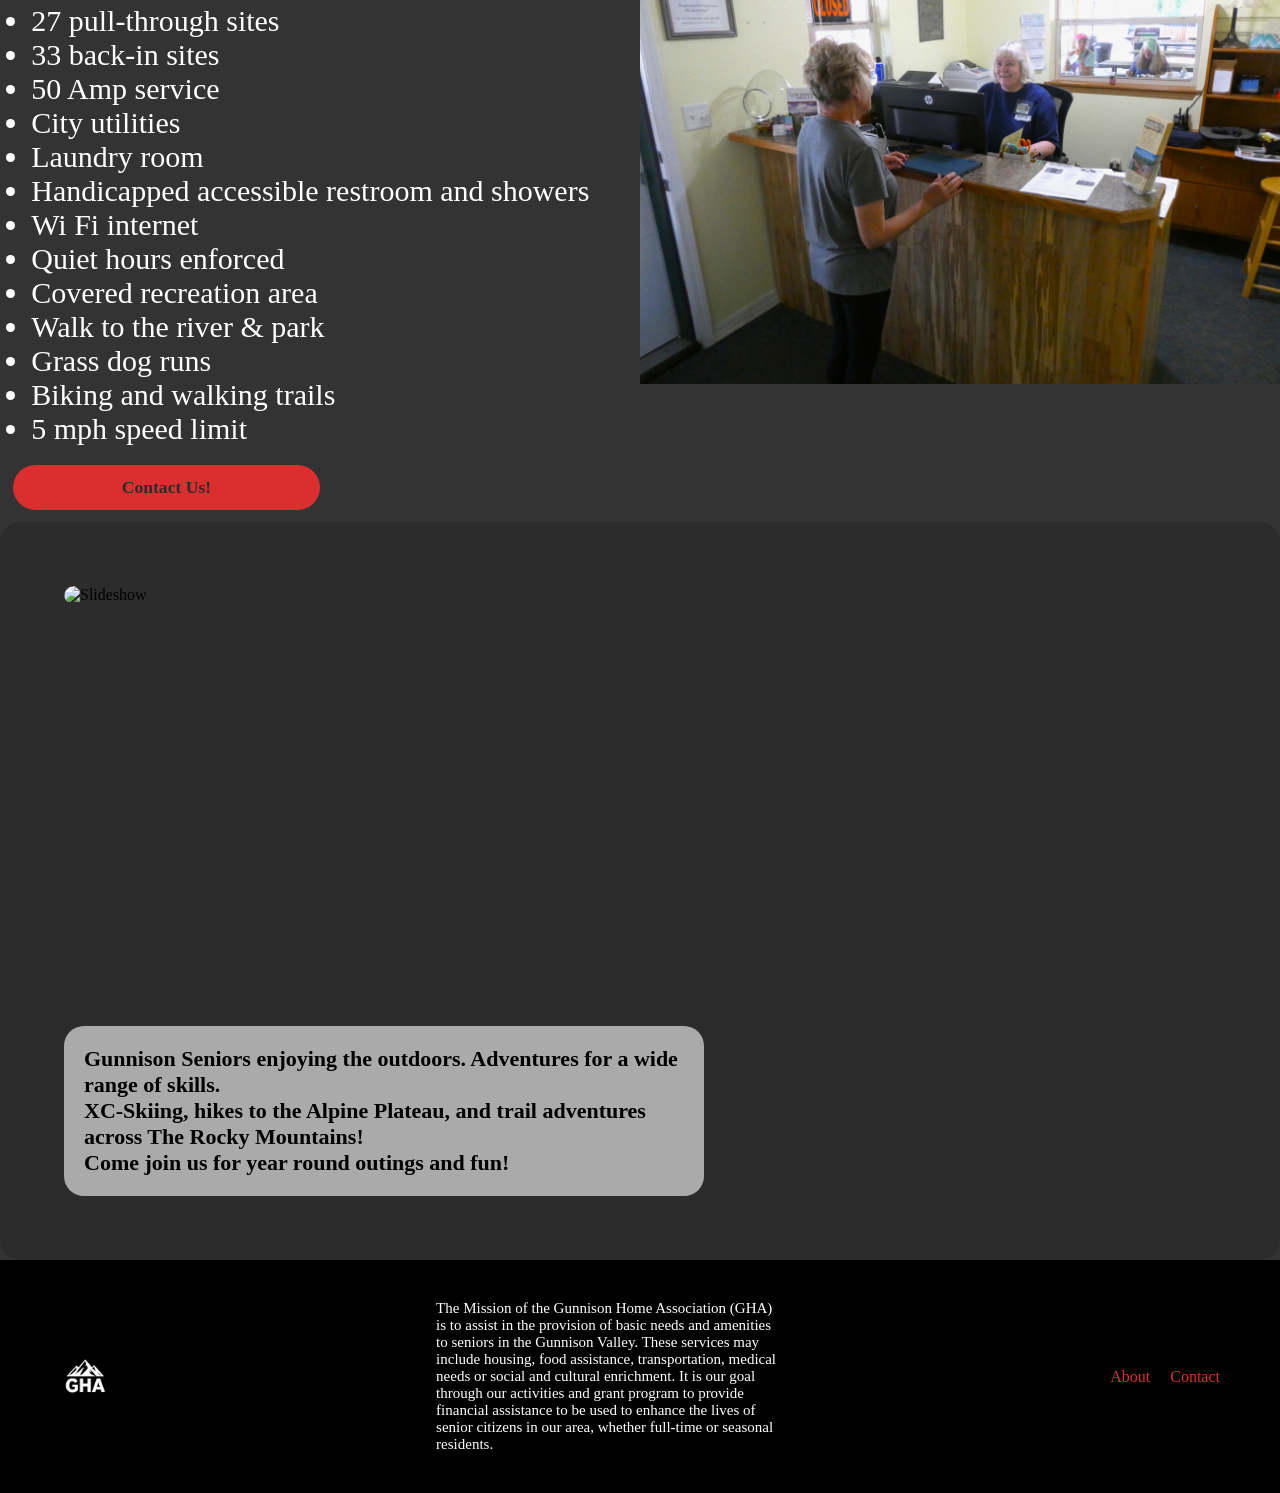
==== commit 497d4f8c: "Contact us page created and general styling update across webpage" ====
--- a/index.html
+++ b/index.html
@@ -20,7 +20,7 @@
       <a href="reservation.html">Reservations</a>
       <a href="activities.html">Activities</a>
       <a href="about.html">About</a>
-      <a href="maintenance.html">Contact</a>
+      <a href="contact.html">Contact</a>
     </div>
    
     
@@ -65,7 +65,7 @@
           <li>Morning RC Airplane flights</li>
           <li>Quiet relaxing location</li>
         </ul>
-        <a class = "standardButton" href="reservations.html">Learn More</a>
+        <a class = "standardButton" href="reservation.html">Learn More</a>
          
     </div>
     
@@ -90,7 +90,7 @@
         <li>5 mph speed limit</li>
 
       </ul>
-      <a class = "standardButton" href="maintenance.html">Contact Us!</a>
+      <a class = "standardButton" href="contact.html">Contact Us!</a>
     </div>
     <div class="homeImageRight">
         <img id ="right" src = "homePhotos/rightImageTwo.jpg" alt="right image">
@@ -100,11 +100,12 @@
 
   <div class = "slideShow">
     <div class="SlidesObj">
-      <img id="slidesImg" src="homePhotos/slideShowImges/P1000423.JPG" alt="Slideshow" width="600">
+      <img id="slidesImg" src="homePhotos/slideShowImges/P1000423.JPG" alt="Slideshow">
     </div>
     <div class="slideText">
       <b>
-        Lorem ipsum dolor sit amet, consectetur adipiscing elit, sed do eiusmod tempor incididunt ut labore et dolore magna aliqua. Ut enim ad minim veniam, quis nostrud exercitation ullamco laboris nisi ut aliquip ex ea commodo consequat. Duis aute irure dolor in reprehenderit in voluptate velit esse cillum dolore eu fugiat nulla pariatur. Excepteur sint occaecat cupidatat non proident, sunt in culpa qui officia deserunt mollit anim id est laborum.
+        Gunnison Seniors enjoying the outdoors. Adventures for a wide range of skills.<br> XC-Skiing, hikes to the Alpine Plateau, and 
+        trail adventures across The Rocky Mountains!<br> Come join us for year round outings and fun! 
       </b>
     </div>
   </div>
@@ -120,9 +121,9 @@
         </p>
       </div>
       <div class="footer-links">
-        <a href="#">About</a>
-        <a href="#">Contact</a>
-        <a href="#">Privacy Policy</a>
+        <a href="about.html">About</a>
+        <a href="contact.html">Contact</a>
+
       </div>
     </div>
   </footer>
--- a/homeStyle.css
+++ b/homeStyle.css
@@ -10,13 +10,13 @@
 }
 
 b,p,h1{
-  font-family:'Times New Roman', Times, serif;
+  font-family:'Times New Roman';
 }
 
 html, body {
   max-width: 100%;
   overflow-x: hidden; 
-  font-family: Arial, sans-serif;
+  font-family: "Times New Roman";
 }
 
 /* === NAVIGATION ==== */
@@ -26,7 +26,7 @@
   top: 0;
   width: 100%;
   z-index: 1000;
-
+  font-size: 1vw;
   display: flex;
   align-items: center;
   justify-content: space-between;
@@ -72,19 +72,22 @@
 }
 
 .standardButton {
-  background-color: #811c1c;
-  color: black;
-  border: 2px solid rgb(0, 0, 0);
-  padding: 10px 10px;
+  display: inline-block;
+  padding: 12px 25px;
+  background-color:#db2f2f;
+  color: #2c2c2c;
+  font-weight: bold;
+  border-radius: 30px;
+  text-decoration: none;
+  font-size: 1.1rem;
+  transition: all 0.3s ease;
   text-align: center;
-  text-decoration: none;
-  display: inline-block;
-  border-radius: 10px; /* Rounds all corners by 10 pixels */
+  width: 50%;
 }
 
 .standardButton:hover {
-  background-color: #db2f2f;
-
+  background-color:#811c1c;
+  transform: scale(1.05);
 }
 
 /* ======= MOBILE NAV MENU ======= */
@@ -114,6 +117,7 @@
     padding: 10px;
     width: 100%;
     text-align: center;
+    font-size: 3vw;
   }
 
   .hamburger {
@@ -251,28 +255,42 @@
   }
 }
 
-.slideShow{
-  padding:5%;
-  display: flex;
-  flex-wrap: wrap; 
-  align-items: stretch;
+.slideShow {
+  padding: 5%;
+  display: flex;
+  align-items: center;
+  justify-content: flex-start;
+  gap: 40px; 
   background-color: #2c2c2c;
   border-radius: 20px;
-}
-
-.slideText{
-  padding: 1%;
-  color: white;
-  font-size: 30px;
-  flex: 1 1 50%; 
-  display: flex;
-  flex-direction: column;
-}
-
-.slideObj img{
-  width: 50%;
+  flex-wrap: wrap; 
+}
+
+.SlidesObj {
+  width: 600px;      /* fixed display size */
+  height: 400px;     /* pick a consistent aspect ratio */
+  overflow: hidden;  /* hide any overflow from cropped images */
+  border-radius: 10px;
+}
+
+
+.SlidesObj img {
+  width: 100%;
+  height: 100;
+  object-fit: cover;
   height: auto;
-
+  border-radius: 10px;
+}
+
+.slideText {
+  width: 50vw; 
+  background-color: #aaa;
+  color: rgb(0, 0, 0);
+  font-size: 22px;
+  padding: 20px;
+  border-radius: 20px;
+  align-items: center;
+  justify-content: center;
 }
 
 #slidesImg {
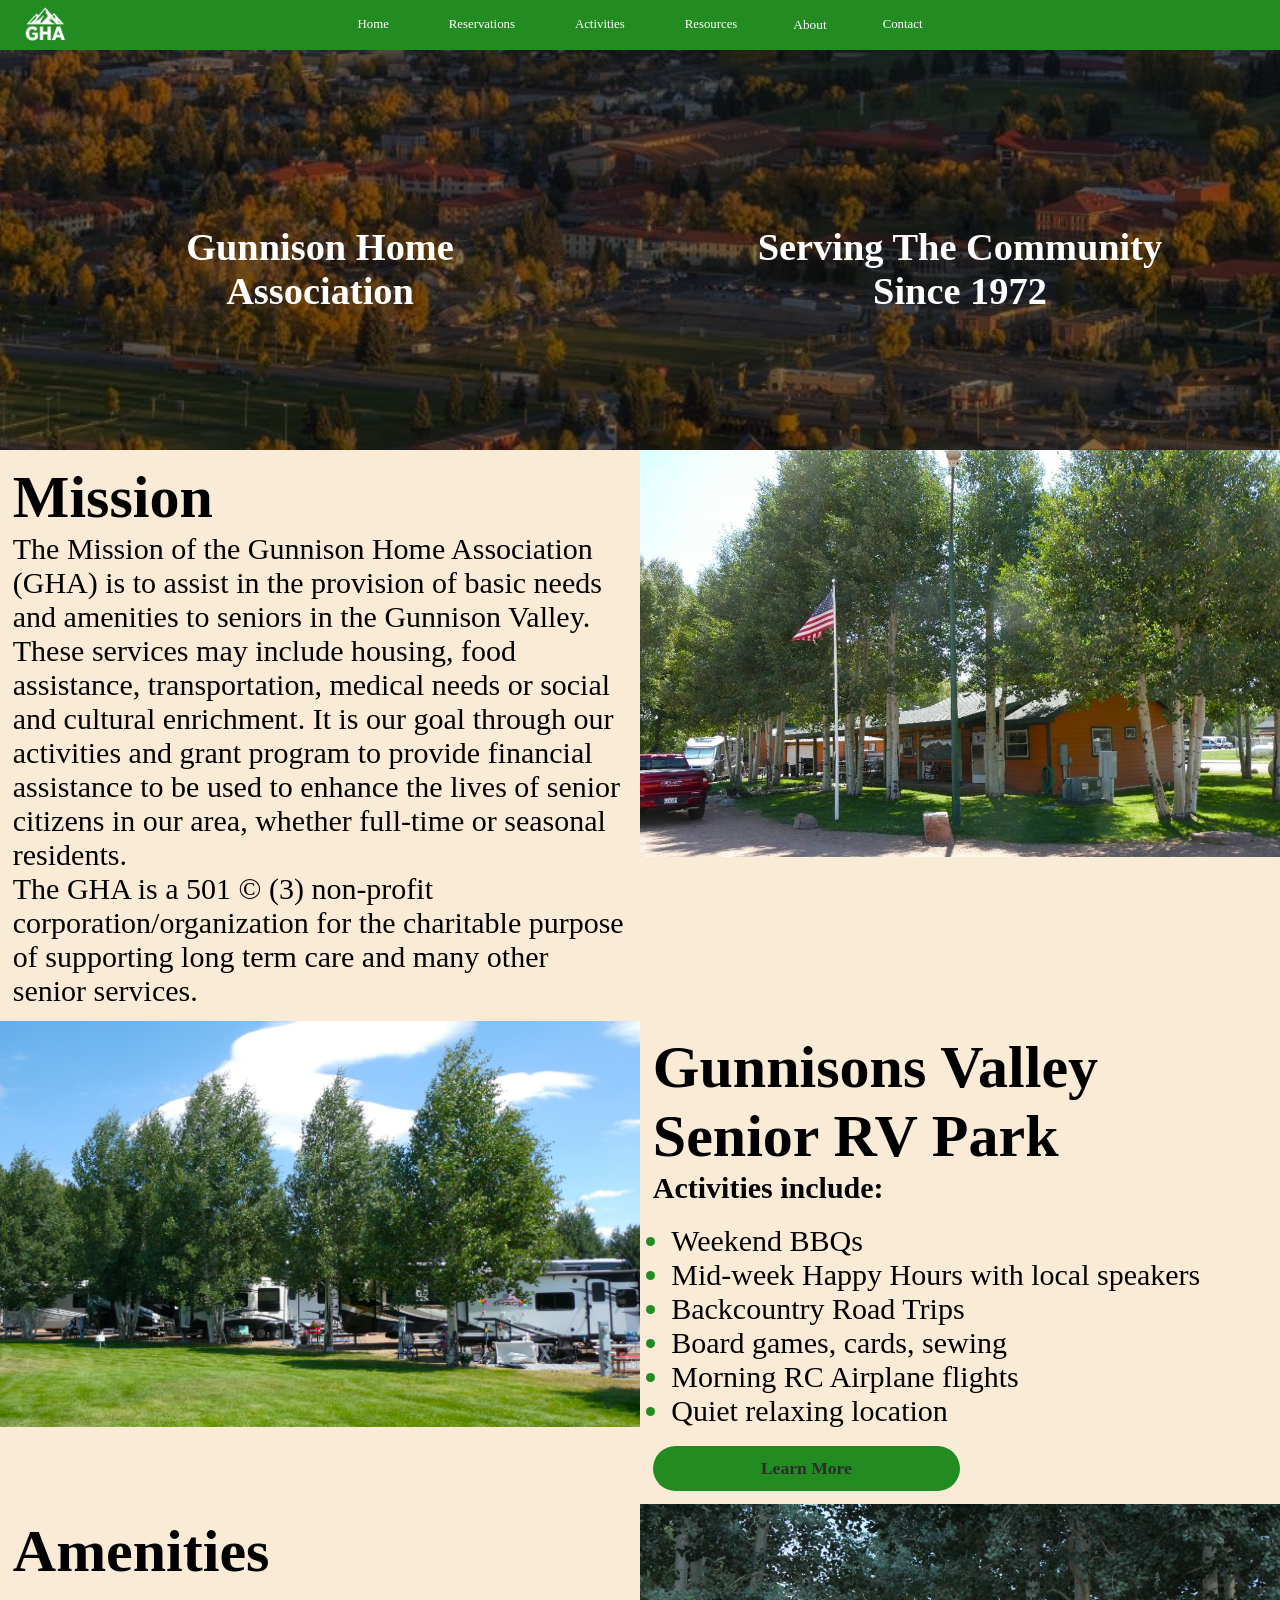
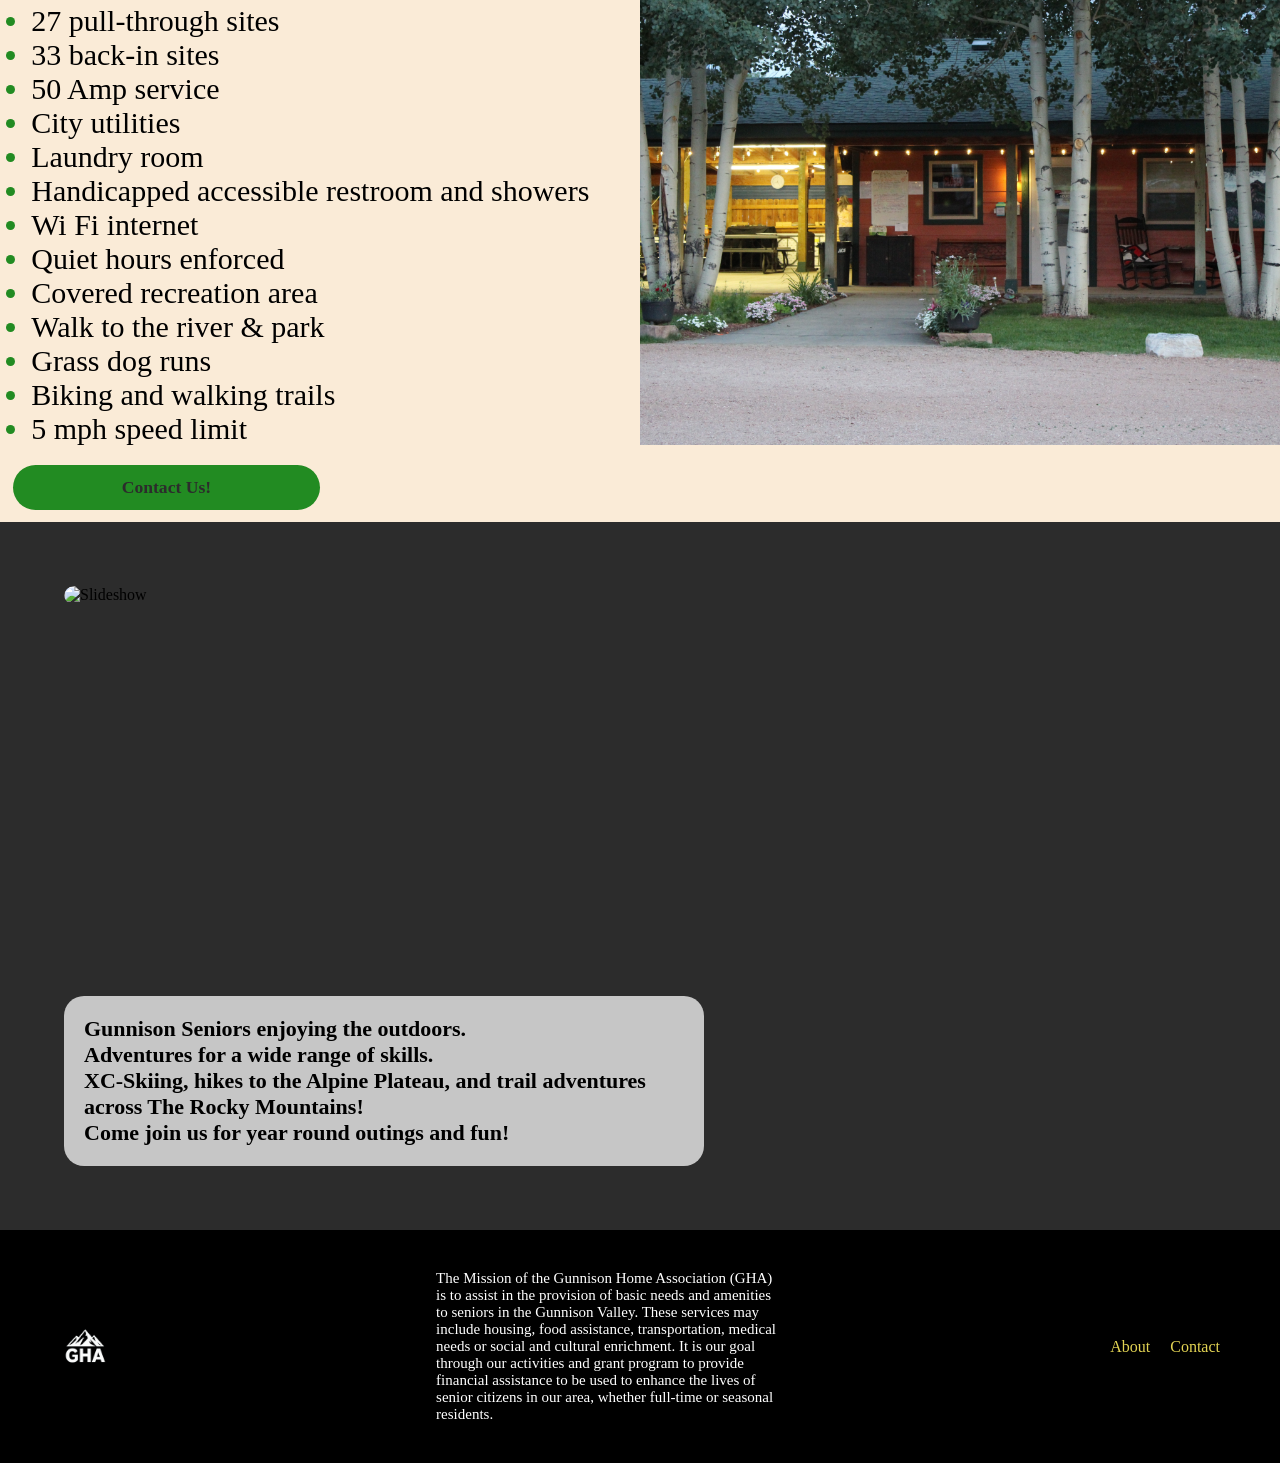
==== commit c0dd5b1b: "Seperated Activtites page and Resource page. Added Grant page. Updated overall styling." ====
--- a/index.html
+++ b/index.html
@@ -19,7 +19,16 @@
       <a href="index.html">Home</a>
       <a href="reservation.html">Reservations</a>
       <a href="activities.html">Activities</a>
-      <a href="about.html">About</a>
+      <a href="resources.html" class="active">Resources</a>
+      <div class="dropdown">
+        <button class="dropbtn">About
+          <i class="fa fa-caret-down"></i> <!-- down arrow for drop down menu -->
+        </button>
+        <div class="dropdown-content">
+          <a href="about.html">About Us</a>
+          <a href="grants.html">Grants</a>
+        </div>
+      </div>
       <a href="contact.html">Contact</a>
     </div>
    
@@ -93,7 +102,7 @@
       <a class = "standardButton" href="contact.html">Contact Us!</a>
     </div>
     <div class="homeImageRight">
-        <img id ="right" src = "homePhotos/rightImageTwo.jpg" alt="right image">
+        <img id ="right" src = "homePhotos/officePhoto.JPG" alt="right image">
     </div>
     
   </div>
@@ -104,7 +113,7 @@
     </div>
     <div class="slideText">
       <b>
-        Gunnison Seniors enjoying the outdoors. Adventures for a wide range of skills.<br> XC-Skiing, hikes to the Alpine Plateau, and 
+        Gunnison Seniors enjoying the outdoors. <br>Adventures for a wide range of skills.<br> XC-Skiing, hikes to the Alpine Plateau, and 
         trail adventures across The Rocky Mountains!<br> Come join us for year round outings and fun! 
       </b>
     </div>
--- a/homeStyle.css
+++ b/homeStyle.css
@@ -6,10 +6,17 @@
 }
 
 body {
-  background-color: rgba(0, 0, 0, 0.8);
+  background-color:#FAEBD7;
+  opacity: 0;
+  transition: opacity 0.5s ease-in-out; /* Adjust duration and easing as needed */
+}
+
+body.fade-in {
+    opacity: 1;
 }
 
 b,p,h1{
+  color: #000;
   font-family:'Times New Roman';
 }
 
@@ -21,7 +28,7 @@
 
 /* === NAVIGATION ==== */
 .navLinks {
-  background-color: #811c1c;
+  background-color: #228B22;
   position: fixed;
   top: 0;
   width: 100%;
@@ -68,13 +75,67 @@
 }
 
 .center-links a:hover, button:hover {
-  background-color: #db2f2f;
+  background-color: #78fa2c;
+}
+
+/* === Drop Down ===*/
+
+/* The dropdown container */
+.dropdown {
+  float: left;
+  overflow: hidden;
+}
+
+/* Dropdown button */
+.dropdown .dropbtn {
+  font-size: 1rm;
+  border: none;
+  outline: none;
+  color: white;
+  padding: 14px 16px;
+  background-color: inherit;
+  font-family: inherit; /* Important for vertical align on mobile phones */
+  margin: 0; /* Important for vertical align on mobile phones */
+}
+
+.dropdown:hover .dropbtn {
+  background-color: #78fa2c;
+}
+
+/* Dropdown content (hidden by default) */
+.dropdown-content {
+  display: none;
+  position: absolute;
+  background-color: #f9f9f9;
+  min-width: 160px;
+  box-shadow: 0px 8px 16px 0px rgba(0,0,0,0.2);
+  z-index: 1;
+}
+
+/* Links inside the dropdown */
+.dropdown-content a {
+  float: none;
+  color: black;
+  padding: 12px 16px;
+  text-decoration: none;
+  display: block;
+  text-align: left;
+}
+
+/* Add a grey background color to dropdown links on hover */
+.dropdown-content a:hover {
+  background-color: #ddd;
+}
+
+/* Show the dropdown menu on hover */
+.dropdown:hover .dropdown-content {
+  display: block;
 }
 
 .standardButton {
   display: inline-block;
   padding: 12px 25px;
-  background-color:#db2f2f;
+  background-color:#228B22;
   color: #2c2c2c;
   font-weight: bold;
   border-radius: 30px;
@@ -86,7 +147,7 @@
 }
 
 .standardButton:hover {
-  background-color:#811c1c;
+  background-color:#78fa2c;
   transform: scale(1.05);
 }
 
@@ -105,7 +166,7 @@
     position: static;
     transform: none;
     width: 100%;
-    background-color: #811c1c;
+    background-color: #228B22;
     padding: 10px 0;
   }
 
@@ -180,6 +241,7 @@
 
 .top-left h1, .top-right h1 {
     font-size: 3vw;
+    color: white;
 
 }
 
@@ -193,7 +255,7 @@
 
 .homeText {
   padding: 1%;
-  color: white;
+  color: rgb(0, 0, 0);
   font-size: 30px;
   flex: 1 1 50%; 
   display: flex;
@@ -209,7 +271,6 @@
 
   .homeText {
     padding: 5%;
-    color: white;
     font-size: 25px;
     flex: 1 1 50%; 
     display: flex;
@@ -233,8 +294,11 @@
 
 .activities ul li {
   text-align: center;
-}
-
+  
+}
+li::marker{
+  color: #228B22;
+}
 @media (max-width: 768px) {
   .activities {
     margin: 10px;
@@ -254,15 +318,19 @@
     
   }
 }
+/* === Slide Show === */
+#slideShow {
+  transition: opacity 1s ease-in-out;
+  opacity: 1;
+}
 
 .slideShow {
   padding: 5%;
   display: flex;
   align-items: center;
   justify-content: flex-start;
-  gap: 40px; 
+  gap: 10px; 
   background-color: #2c2c2c;
-  border-radius: 20px;
   flex-wrap: wrap; 
 }
 
@@ -276,7 +344,7 @@
 
 .SlidesObj img {
   width: 100%;
-  height: 100;
+  height: 100%;
   object-fit: cover;
   height: auto;
   border-radius: 10px;
@@ -284,7 +352,7 @@
 
 .slideText {
   width: 50vw; 
-  background-color: #aaa;
+  background-color: #c6c6c6;
   color: rgb(0, 0, 0);
   font-size: 22px;
   padding: 20px;
@@ -298,7 +366,7 @@
   opacity: 1;
 }
 
-/* Footer Styling */
+/* === Footer Styling === */
 .site-footer {
   background-color: #000;
   color: #fff;
@@ -336,20 +404,18 @@
   color: #fff;
   text-decoration: none;
   transition: color 0.3s;
-  color: #db2f2f;
+  color: #e2d353;
 }
 
 .footer-links a:hover {
   color: #aaa;
 }
 
-
-/* === Slide Show === */
-#slideShow {
-  transition: opacity 1s ease-in-out;
-  opacity: 1;
-}
-/* Footer Mobile */
+.footer-text p{
+  color: #fff;
+}
+
+/* === Footer Mobile === */
 @media (max-width: 768px) {
   .footer-content {
     flex-direction: column;
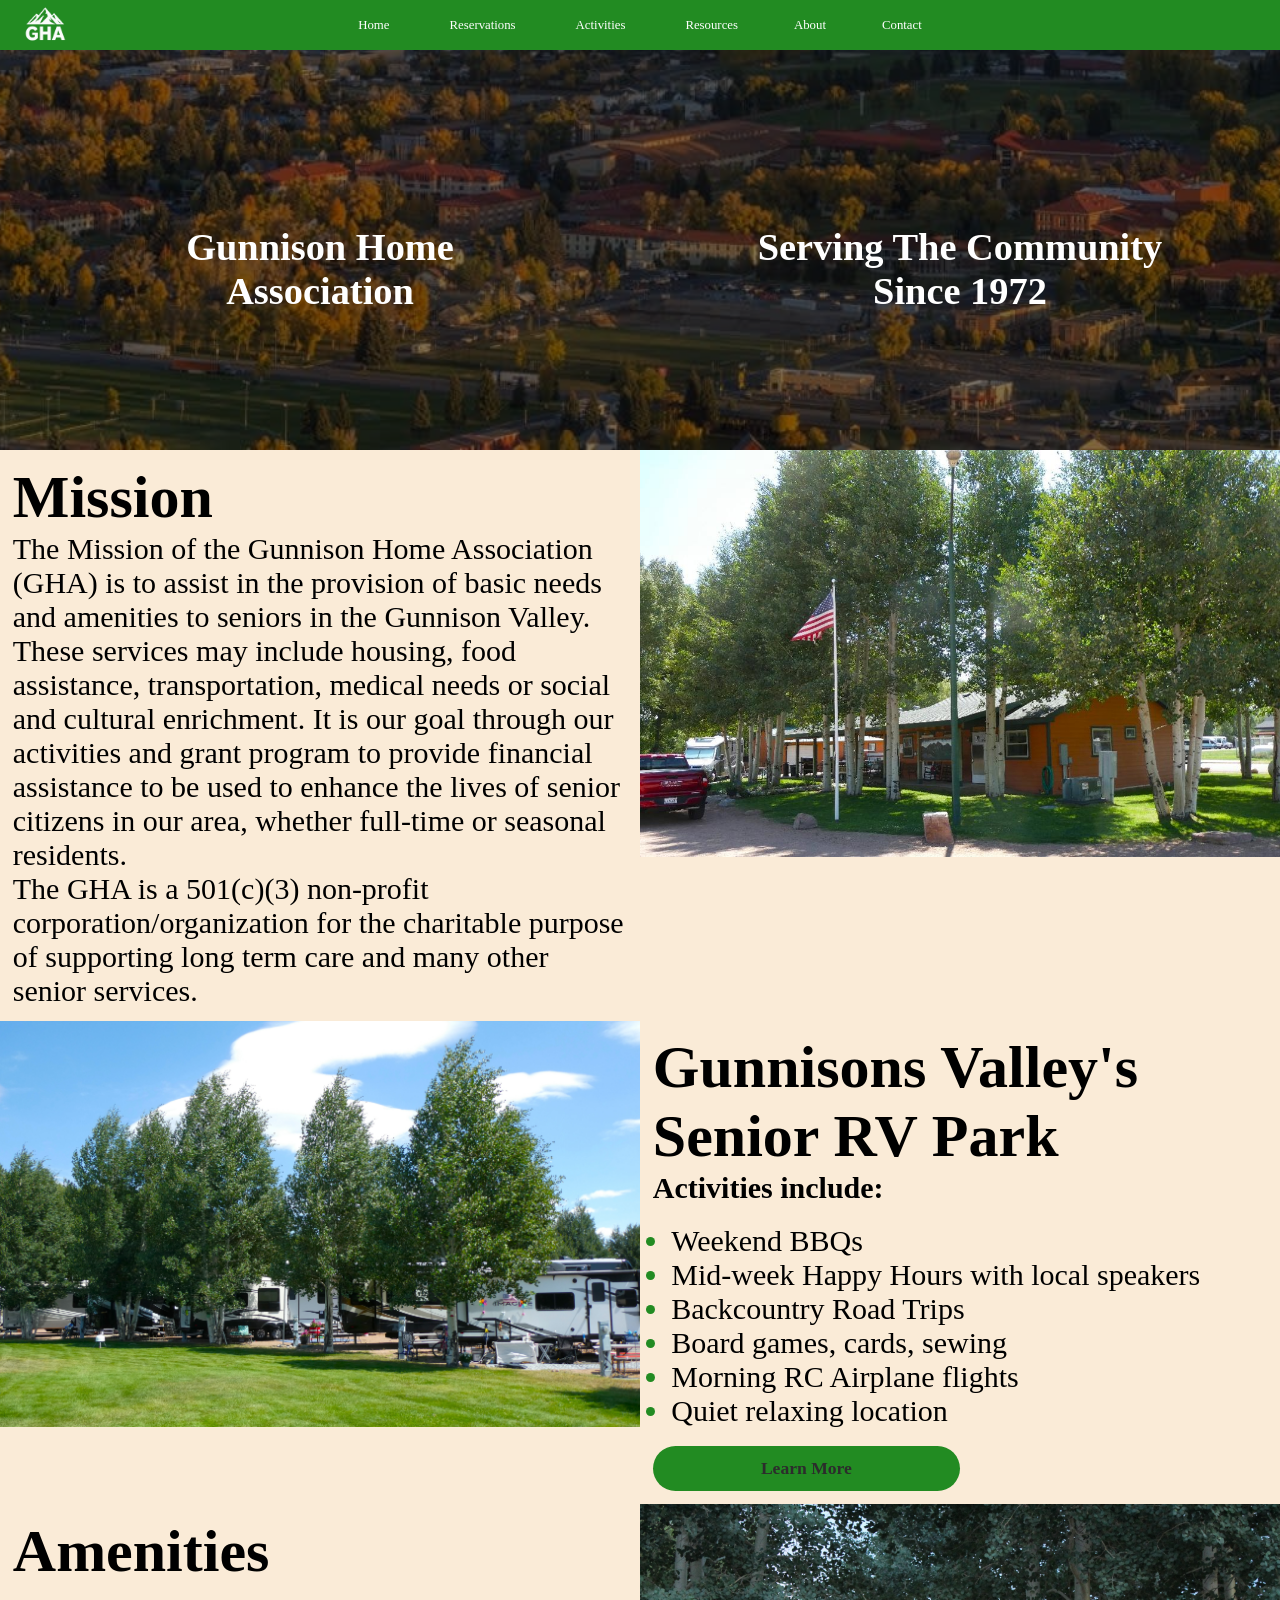
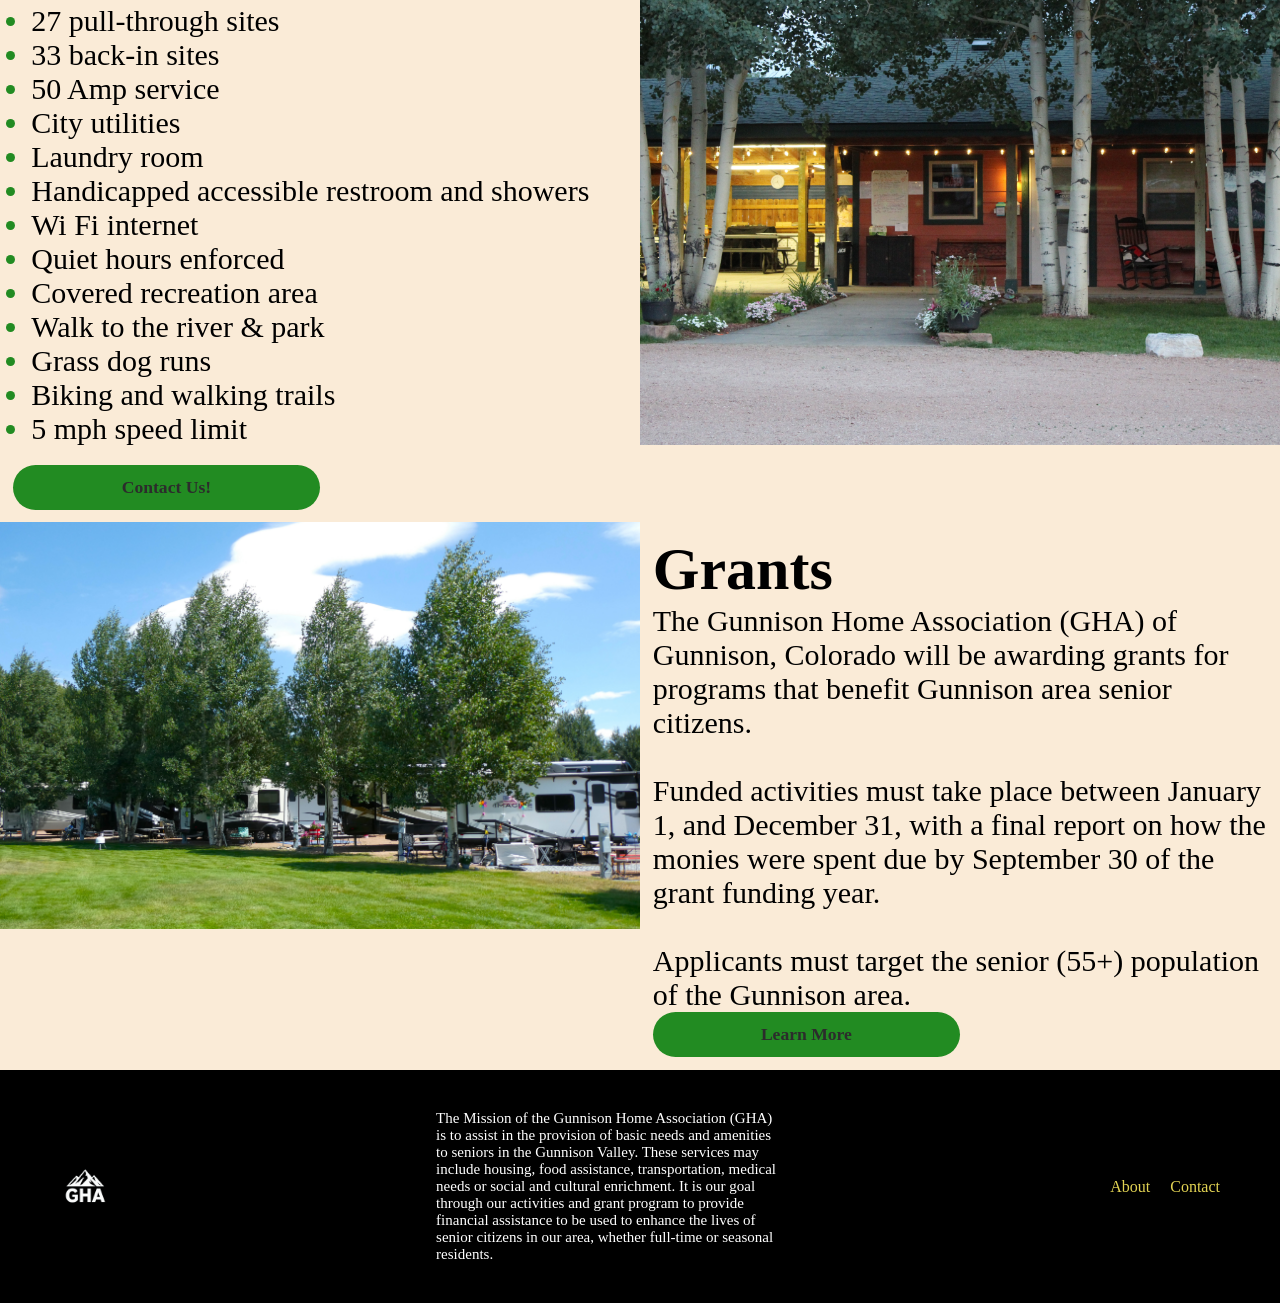
==== commit dddac398: "History and Grant updates along with new images" ====
--- a/index.html
+++ b/index.html
@@ -31,9 +31,6 @@
       </div>
       <a href="contact.html">Contact</a>
     </div>
-   
-    
-
 
   </nav>
   
@@ -49,21 +46,20 @@
     <div class="homeText">
       <h1>Mission</h1>
       <p>The Mission of the Gunnison Home Association (GHA) is to assist in the provision of basic needs and amenities to seniors in the Gunnison Valley. These services may include housing, food assistance, transportation, medical needs or social and cultural enrichment. It is our goal through our activities and grant program to provide financial assistance to be used to enhance the lives of senior citizens in our area, whether full-time or seasonal residents.<br>
-         The GHA is a 501 © (3) non-profit corporation/organization for the charitable purpose of supporting long term care and many other senior services. 
-
+         The GHA is a 501(c)(3) non-profit corporation/organization for the charitable purpose of supporting long term care and many other senior services. 
       </p>
     </div>
     <div class="homeImageRight">
-        <img id ="rightImage" src = "homePhotos/rightImage.jpg" alt="right image">
+        <img src = "homePhotos/rightImage.jpg" alt="right image">
     </div>
   </div>
 
   <div class="homeContentTwo">
     <div class="homeImageLeft">
-        <img id ="leftImage" src = "homePhotos/leftImage.jpg" alt="left image">
+        <img src = "homePhotos/leftImage.jpg" alt="left image">
     </div>
     <div class="homeText">
-      <h1>Gunnisons Valley <br>Senior RV Park</h1>
+      <h1>Gunnisons Valley's <br>Senior RV Park</h1>
       <b>Activities include:</b>
       <ul class = "activities">
           
@@ -77,45 +73,47 @@
         <a class = "standardButton" href="reservation.html">Learn More</a>
          
     </div>
-    
   </div>
 
    <div class="homeContentThree">
-    <div class="homeText">
-      <h1>Amenities</h1>
-      <ul class="amenities">
-        <li>27 pull-through sites</li>
-        <li>33 back-in sites</li>
-        <li>50 Amp service</li>
-        <li>City utilities</li>
-        <li>Laundry room</li>
-        <li>Handicapped accessible restroom and showers</li>
-        <li>Wi Fi internet</li>
-        <li>Quiet hours enforced</li>
-        <li>Covered recreation area</li>
-        <li>Walk to the river & park</li>
-        <li>Grass dog runs</li>
-        <li>Biking and walking trails</li>
-        <li>5 mph speed limit</li>
+      <div class="homeText">
+        <h1>Amenities</h1>
+        <ul class="amenities">
+          <li>27 pull-through sites</li>
+          <li>33 back-in sites</li>
+          <li>50 Amp service</li>
+          <li>City utilities</li>
+          <li>Laundry room</li>
+          <li>Handicapped accessible restroom and showers</li>
+          <li>Wi Fi internet</li>
+          <li>Quiet hours enforced</li>
+          <li>Covered recreation area</li>
+          <li>Walk to the river & park</li>
+          <li>Grass dog runs</li>
+          <li>Biking and walking trails</li>
+          <li>5 mph speed limit</li>
 
-      </ul>
-      <a class = "standardButton" href="contact.html">Contact Us!</a>
-    </div>
-    <div class="homeImageRight">
-        <img id ="right" src = "homePhotos/officePhoto.JPG" alt="right image">
+        </ul>
+        <a class = "standardButton" href="contact.html">Contact Us!</a>
+      </div>
+      <div class="homeImageRight">
+          <img src = "homePhotos/officePhoto.JPG" alt="right image">
+      </div>
     </div>
     
-  </div>
 
-  <div class = "slideShow">
-    <div class="SlidesObj">
-      <img id="slidesImg" src="homePhotos/slideShowImges/P1000423.JPG" alt="Slideshow">
+  <div class="homeContentFour">
+    <div class="homeImageLeft">
+        <img src = "homePhotos/leftImage.jpg" alt="left image">
     </div>
-    <div class="slideText">
-      <b>
-        Gunnison Seniors enjoying the outdoors. <br>Adventures for a wide range of skills.<br> XC-Skiing, hikes to the Alpine Plateau, and 
-        trail adventures across The Rocky Mountains!<br> Come join us for year round outings and fun! 
-      </b>
+    <div class="homeText">
+      <h1>Grants</h1>
+      <p>The Gunnison Home Association (GHA) of Gunnison, Colorado will be awarding grants for programs 
+        that benefit Gunnison area senior citizens.<br><br> Funded activities must take place between January 1, 
+        and December 31, with a final report on how the monies were spent due by September 30 of the grant
+        funding year.<br><br> Applicants must target the senior (55+) population of the Gunnison area.
+      </p>
+        <a class = "standardButton" href="grants.html">Learn More</a>   
     </div>
   </div>
 
--- a/homeStyle.css
+++ b/homeStyle.css
@@ -88,7 +88,7 @@
 
 /* Dropdown button */
 .dropdown .dropbtn {
-  font-size: 1rm;
+  font-size: 1vw;
   border: none;
   outline: none;
   color: white;
@@ -184,6 +184,16 @@
   .hamburger {
     display: block;
   }
+
+  .dropdown .dropbtn {
+    font-size: clamp(14px, 3.5vw, 20px);
+    color: white;
+    background-color: inherit;
+    border: none;
+    outline: none;
+    font-family: inherit;
+  }
+
 }
 
 /* === HOME IMAGE === */
@@ -247,7 +257,7 @@
 
 
 /* === HOME CONTENT === */
-.homeContentOne, .homeContentTwo, .homeContentThree {
+.homeContentOne, .homeContentTwo, .homeContentThree, .homeContentFour {
   display: flex;
   flex-wrap: wrap; 
   align-items: stretch;
@@ -279,6 +289,21 @@
 
 }
 
+@media (max-width: 768px) {
+  .homeContentOne,
+  .homeContentTwo,
+  .homeContentThree,
+  .homeContentFour {
+    flex-direction: column;
+  }
+
+  .homeImageLeft,
+  .homeImageRight,
+  .homeText {
+    flex: 1 1 100%;
+  }
+}
+
 .homeImageRight, .homeImageLeft {
   flex: 1 1 50%;
   height: 100%;
@@ -318,54 +343,6 @@
     
   }
 }
-/* === Slide Show === */
-#slideShow {
-  transition: opacity 1s ease-in-out;
-  opacity: 1;
-}
-
-.slideShow {
-  padding: 5%;
-  display: flex;
-  align-items: center;
-  justify-content: flex-start;
-  gap: 10px; 
-  background-color: #2c2c2c;
-  flex-wrap: wrap; 
-}
-
-.SlidesObj {
-  width: 600px;      /* fixed display size */
-  height: 400px;     /* pick a consistent aspect ratio */
-  overflow: hidden;  /* hide any overflow from cropped images */
-  border-radius: 10px;
-}
-
-
-.SlidesObj img {
-  width: 100%;
-  height: 100%;
-  object-fit: cover;
-  height: auto;
-  border-radius: 10px;
-}
-
-.slideText {
-  width: 50vw; 
-  background-color: #c6c6c6;
-  color: rgb(0, 0, 0);
-  font-size: 22px;
-  padding: 20px;
-  border-radius: 20px;
-  align-items: center;
-  justify-content: center;
-}
-
-#slidesImg {
-  transition: opacity 0.5s ease-in-out;
-  opacity: 1;
-}
-
 /* === Footer Styling === */
 .site-footer {
   background-color: #000;
